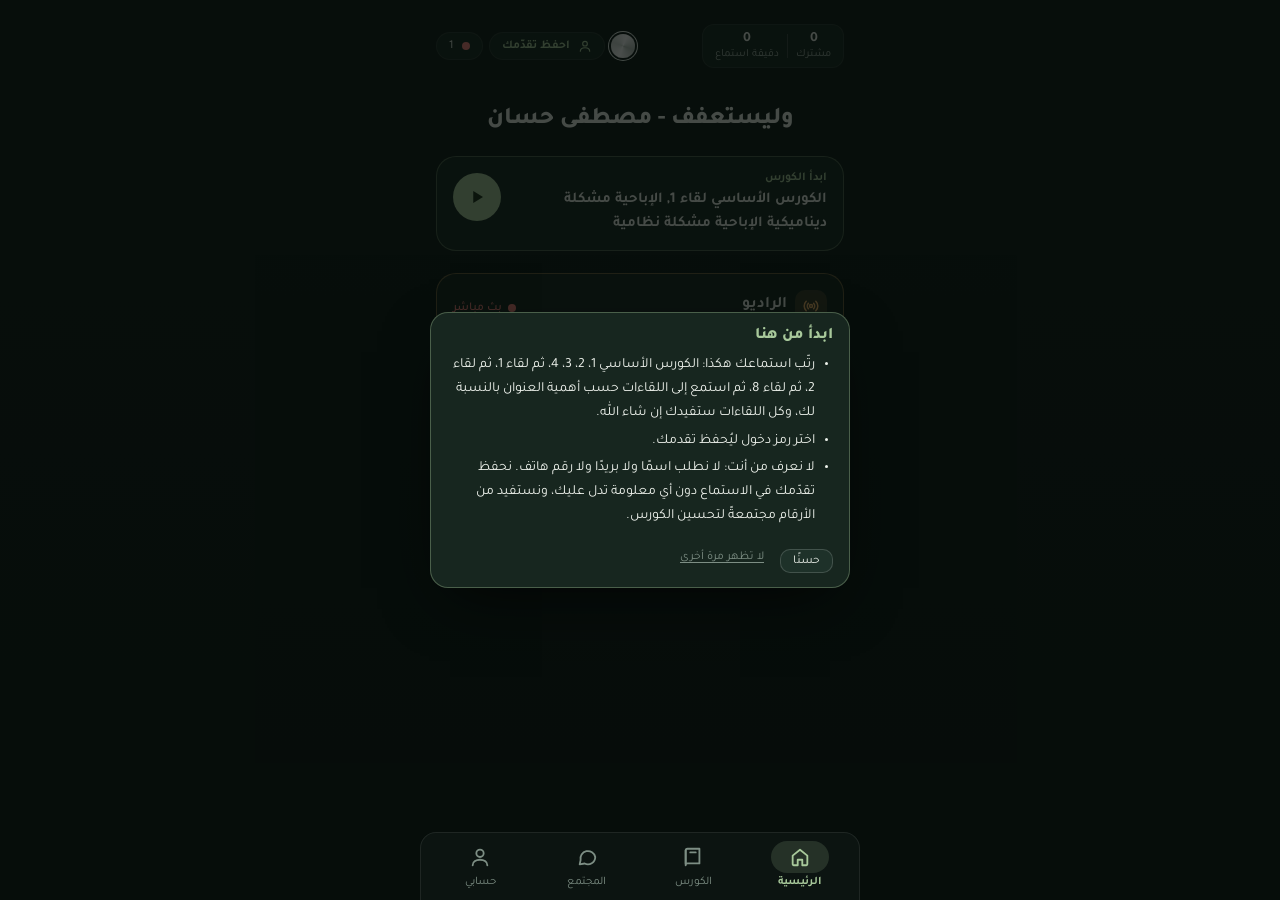
==== index.html @ 30b2a9b3 "Security: sequential number claim, one latest-comment copy per comment, private reports (v81) - Numb" ====
<!DOCTYPE html>
<html lang="ar" dir="rtl">
<head>
  <meta charset="UTF-8">
  <meta name="viewport" content="width=device-width, initial-scale=1.0, viewport-fit=cover">
  <meta name="theme-color" content="#0F1A17">
  <title>وليستعفف - مصطفى حسان</title>
  <link rel="stylesheet" href="style.css?v=81">
  <link rel="manifest" href="manifest.webmanifest">
  <link rel="icon" href="favicon-v2.ico" sizes="any">
  <link rel="icon" href="icon-192-v2.png" type="image/png">
  <link rel="apple-touch-icon" href="apple-touch-icon-v2.png">
  <meta name="apple-mobile-web-app-capable" content="yes">
  <meta name="mobile-web-app-capable" content="yes">
  <meta name="apple-mobile-web-app-title" content="برنامج">
  <meta name="apple-mobile-web-app-status-bar-style" content="black-translucent">
</head>
<body>
  <div id="root"></div>

  <!-- المكتبات محفوظة داخل الموقع نفسه، فيفتح البرنامج المثبّت دون اتصال ولا يتأثر بحجب المواقع الخارجية -->
  <!-- React 18.3.1 وhtm 3.1.1 وFirebase 9.6.7 -->
  <script src="lib/react.production.min.js"></script>
  <script src="lib/react-dom.production.min.js"></script>
  <script src="lib/htm.umd.js"></script>
  <script src="lib/firebase-app-compat.js"></script>
  <script src="lib/firebase-database-compat.js"></script>
  <script src="lib/firebase-auth-compat.js"></script>

  <!-- ملفات الموقع بالترتيب -->
  <!-- عند كل تحديث يُرفع رقم النسخة v ليصل التحديث إلى المستخدمين فورًا -->
  <script src="i18n.js?v=81"></script>
  <script src="data.js?v=81"></script>
  <script src="feedback.js?v=81"></script>
  <script src="radio.js?v=81"></script>
  <script src="progress.js?v=81"></script>
  <script src="notes.js?v=81"></script>
  <script src="offline.js?v=81"></script>
  <script src="silences.js?v=81"></script>
  <script src="account.js?v=81"></script>
  <script src="staff.js?v=81"></script>
  <script src="comments.js?v=81"></script>
  <script src="app.js?v=81"></script>
</body>
</html>
---- style.css ----
/* خط Tajawal محفوظ داخل الموقع، فلا يعرف Google زوار الموقع */
/* أعلام الدول بخط Twemoji (CC-BY 4.0)، لأن Windows لا يرسمها. لا يُحمَّل إلا عند ظهور علم */
@font-face { font-family: 'Twemoji Country Flags'; font-display: swap; src: url('fonts/TwemojiCountryFlags.woff2') format('woff2'); unicode-range: U+1F1E6-1F1FF, U+1F3F4, U+E0062-E0063, U+E0065, U+E0067, U+E006C, U+E006E, U+E0073-E0074, U+E0077, U+E007F; }
@font-face { font-family: 'Tajawal'; font-style: normal; font-weight: 400; font-display: swap; src: url('fonts/tajawal-arabic-400-normal.woff2') format('woff2'); unicode-range: U+0600-06FF,U+0750-077F,U+0870-088E,U+0890-0891,U+0897-08E1,U+08E3-08FF,U+200C-200E,U+2010-2011,U+204F,U+2E41,U+FB50-FDFF,U+FE70-FE74,U+FE76-FEFC,U+102E0-102FB,U+10E60-10E7E,U+10EC2-10EC4,U+10EFC-10EFF,U+1EE00-1EE03,U+1EE05-1EE1F,U+1EE21-1EE22,U+1EE24,U+1EE27,U+1EE29-1EE32,U+1EE34-1EE37,U+1EE39,U+1EE3B,U+1EE42,U+1EE47,U+1EE49,U+1EE4B,U+1EE4D-1EE4F,U+1EE51-1EE52,U+1EE54,U+1EE57,U+1EE59,U+1EE5B,U+1EE5D,U+1EE5F,U+1EE61-1EE62,U+1EE64,U+1EE67-1EE6A,U+1EE6C-1EE72,U+1EE74-1EE77,U+1EE79-1EE7C,U+1EE7E,U+1EE80-1EE89,U+1EE8B-1EE9B,U+1EEA1-1EEA3,U+1EEA5-1EEA9,U+1EEAB-1EEBB,U+1EEF0-1EEF1; }
@font-face { font-family: 'Tajawal'; font-style: normal; font-weight: 400; font-display: swap; src: url('fonts/tajawal-latin-400-normal.woff2') format('woff2'); unicode-range: U+0000-00FF,U+0131,U+0152-0153,U+02BB-02BC,U+02C6,U+02DA,U+02DC,U+0304,U+0308,U+0329,U+2000-206F,U+20AC,U+2122,U+2191,U+2193,U+2212,U+2215,U+FEFF,U+FFFD; }
@font-face { font-family: 'Tajawal'; font-style: normal; font-weight: 500; font-display: swap; src: url('fonts/tajawal-arabic-500-normal.woff2') format('woff2'); unicode-range: U+0600-06FF,U+0750-077F,U+0870-088E,U+0890-0891,U+0897-08E1,U+08E3-08FF,U+200C-200E,U+2010-2011,U+204F,U+2E41,U+FB50-FDFF,U+FE70-FE74,U+FE76-FEFC,U+102E0-102FB,U+10E60-10E7E,U+10EC2-10EC4,U+10EFC-10EFF,U+1EE00-1EE03,U+1EE05-1EE1F,U+1EE21-1EE22,U+1EE24,U+1EE27,U+1EE29-1EE32,U+1EE34-1EE37,U+1EE39,U+1EE3B,U+1EE42,U+1EE47,U+1EE49,U+1EE4B,U+1EE4D-1EE4F,U+1EE51-1EE52,U+1EE54,U+1EE57,U+1EE59,U+1EE5B,U+1EE5D,U+1EE5F,U+1EE61-1EE62,U+1EE64,U+1EE67-1EE6A,U+1EE6C-1EE72,U+1EE74-1EE77,U+1EE79-1EE7C,U+1EE7E,U+1EE80-1EE89,U+1EE8B-1EE9B,U+1EEA1-1EEA3,U+1EEA5-1EEA9,U+1EEAB-1EEBB,U+1EEF0-1EEF1; }
@font-face { font-family: 'Tajawal'; font-style: normal; font-weight: 500; font-display: swap; src: url('fonts/tajawal-latin-500-normal.woff2') format('woff2'); unicode-range: U+0000-00FF,U+0131,U+0152-0153,U+02BB-02BC,U+02C6,U+02DA,U+02DC,U+0304,U+0308,U+0329,U+2000-206F,U+20AC,U+2122,U+2191,U+2193,U+2212,U+2215,U+FEFF,U+FFFD; }
@font-face { font-family: 'Tajawal'; font-style: normal; font-weight: 700; font-display: swap; src: url('fonts/tajawal-arabic-700-normal.woff2') format('woff2'); unicode-range: U+0600-06FF,U+0750-077F,U+0870-088E,U+0890-0891,U+0897-08E1,U+08E3-08FF,U+200C-200E,U+2010-2011,U+204F,U+2E41,U+FB50-FDFF,U+FE70-FE74,U+FE76-FEFC,U+102E0-102FB,U+10E60-10E7E,U+10EC2-10EC4,U+10EFC-10EFF,U+1EE00-1EE03,U+1EE05-1EE1F,U+1EE21-1EE22,U+1EE24,U+1EE27,U+1EE29-1EE32,U+1EE34-1EE37,U+1EE39,U+1EE3B,U+1EE42,U+1EE47,U+1EE49,U+1EE4B,U+1EE4D-1EE4F,U+1EE51-1EE52,U+1EE54,U+1EE57,U+1EE59,U+1EE5B,U+1EE5D,U+1EE5F,U+1EE61-1EE62,U+1EE64,U+1EE67-1EE6A,U+1EE6C-1EE72,U+1EE74-1EE77,U+1EE79-1EE7C,U+1EE7E,U+1EE80-1EE89,U+1EE8B-1EE9B,U+1EEA1-1EEA3,U+1EEA5-1EEA9,U+1EEAB-1EEBB,U+1EEF0-1EEF1; }
@font-face { font-family: 'Tajawal'; font-style: normal; font-weight: 700; font-display: swap; src: url('fonts/tajawal-latin-700-normal.woff2') format('woff2'); unicode-range: U+0000-00FF,U+0131,U+0152-0153,U+02BB-02BC,U+02C6,U+02DA,U+02DC,U+0304,U+0308,U+0329,U+2000-206F,U+20AC,U+2122,U+2191,U+2193,U+2212,U+2215,U+FEFF,U+FFFD; }
@font-face { font-family: 'Tajawal'; font-style: normal; font-weight: 800; font-display: swap; src: url('fonts/tajawal-arabic-800-normal.woff2') format('woff2'); unicode-range: U+0600-06FF,U+0750-077F,U+0870-088E,U+0890-0891,U+0897-08E1,U+08E3-08FF,U+200C-200E,U+2010-2011,U+204F,U+2E41,U+FB50-FDFF,U+FE70-FE74,U+FE76-FEFC,U+102E0-102FB,U+10E60-10E7E,U+10EC2-10EC4,U+10EFC-10EFF,U+1EE00-1EE03,U+1EE05-1EE1F,U+1EE21-1EE22,U+1EE24,U+1EE27,U+1EE29-1EE32,U+1EE34-1EE37,U+1EE39,U+1EE3B,U+1EE42,U+1EE47,U+1EE49,U+1EE4B,U+1EE4D-1EE4F,U+1EE51-1EE52,U+1EE54,U+1EE57,U+1EE59,U+1EE5B,U+1EE5D,U+1EE5F,U+1EE61-1EE62,U+1EE64,U+1EE67-1EE6A,U+1EE6C-1EE72,U+1EE74-1EE77,U+1EE79-1EE7C,U+1EE7E,U+1EE80-1EE89,U+1EE8B-1EE9B,U+1EEA1-1EEA3,U+1EEA5-1EEA9,U+1EEAB-1EEBB,U+1EEF0-1EEF1; }
@font-face { font-family: 'Tajawal'; font-style: normal; font-weight: 800; font-display: swap; src: url('fonts/tajawal-latin-800-normal.woff2') format('woff2'); unicode-range: U+0000-00FF,U+0131,U+0152-0153,U+02BB-02BC,U+02C6,U+02DA,U+02DC,U+0304,U+0308,U+0329,U+2000-206F,U+20AC,U+2122,U+2191,U+2193,U+2212,U+2215,U+FEFF,U+FFFD; }

/* =====================
   الألوان: «غابة هادئة»
   أخضر داكن للخلفية، مريمي للكورس، كهرماني للراديو
   ===================== */
:root {
  --nav-h: 0px;
  --bg: #0F1A17;
  --bg-2: #0B1411;
  --surface: #17261F;
  --surface-2: #1E3129;
  --sunken: rgba(0, 0, 0, .22);
  --line: rgba(255, 255, 255, .08);
  --line-2: rgba(255, 255, 255, .16);
  --text: #EEF2EC;
  --muted: #A3B2A9;
  --faint: #7D8E84;

  --course: #A8C99B;
  --course-ink: #1C3018;
  --course-soft: rgba(168, 201, 155, .16);
  --course-line: rgba(168, 201, 155, .35);

  --radio: #F0B46A;
  --radio-ink: #3D2508;
  --radio-rgb: 240, 180, 106;
  --radio-soft: rgba(var(--radio-rgb), .16);
  --radio-line: rgba(var(--radio-rgb), .38);

  --note: #E4E9E1;          /* الأوقات وعلامات التعليقات: لون محايد فاتح */
  --live: #F07F7A;
  --warn: #F2B8A0;
  --ok: #B9DDB0;
}

* { box-sizing: border-box; margin: 0; padding: 0; font-family: 'Tajawal', system-ui, sans-serif; }
html, body { min-height: 100%; background: var(--bg); color: var(--text); }
body { -webkit-tap-highlight-color: transparent; overscroll-behavior: none; }
button { font: inherit; color: inherit; background: none; border: 0; cursor: pointer; }
a { color: inherit; text-decoration: none; }
button:focus-visible, a:focus-visible, input:focus-visible { outline: 2px solid var(--course); outline-offset: 2px; }

.app {
  position: relative;
  min-height: 100vh; min-height: 100dvh;
  background: linear-gradient(180deg, var(--bg) 0%, var(--bg-2) 100%);
  background-attachment: fixed;
  user-select: none; -webkit-user-select: none;
}

.page {
  position: relative; z-index: 1;
  min-height: 100vh; min-height: 100dvh;
  max-width: 440px; margin: 0 auto;
  padding: 16px 16px 96px;
  display: flex; flex-direction: column;
}
.center { display: flex; flex-direction: column; align-items: center; justify-content: center; gap: 10px; }
.pct-num { unicode-bidi: isolate; }

/* النجوم: خفيفة جدًا */
.stars { position: fixed; inset: 0; pointer-events: none; overflow: hidden; z-index: 0; }
.star {
  position: absolute; background: #DCE8DA; border-radius: 50%; opacity: 0;
  animation: twinkle var(--dur) ease-in-out infinite var(--delay);
}
@keyframes twinkle { 0%, 100% { opacity: 0; } 50% { opacity: var(--op); } }

/* =====================
   الشريط العلوي
   ===================== */
/* الشريط العلوي ثابت أثناء التمرير */
.topbar {
  display: flex; justify-content: space-between; align-items: center; gap: 8px; margin-bottom: 8px;
  position: sticky; top: 0; z-index: 30;
  margin-inline: -16px; padding: calc(8px + env(safe-area-inset-top, 0px)) 16px 8px;
  background: rgba(15, 26, 23, .82);
  -webkit-backdrop-filter: blur(12px); backdrop-filter: blur(12px);
}
.top-left { display: flex; align-items: center; flex-wrap: wrap; justify-content: flex-end; gap: 6px; }
.chip {
  display: inline-flex; align-items: center; gap: 8px;
  background: var(--surface); border: 1px solid var(--line); border-radius: 999px;
  padding: 6px 12px; font-size: 12px;
}
.chip.stats { border-radius: 12px; text-align: center; }
.chip.stats div { display: flex; flex-direction: column; line-height: 1.2; }
.chip.stats b { font-size: 14px; }
.chip.stats small { color: var(--muted); font-size: 11px; }
.divider { width: 1px; height: 24px; background: var(--line-2); }
.back {
  display: inline-flex; align-items: center; gap: 4px; min-height: 44px;
  background: var(--surface-2); border: 1px solid var(--line-2); border-radius: 999px;
  padding: 9px 16px 9px 12px; font-size: 14px; font-weight: 700;
}
.back:hover { background: #26392F; }

.live-dot { width: 8px; height: 8px; border-radius: 50%; background: var(--live); display: inline-block; }
.pulse-dot { animation: pulse-dot 1.5s ease-in-out infinite; }
@keyframes pulse-dot { 0%, 100% { opacity: 1; transform: scale(1); } 50% { opacity: .5; transform: scale(1.3); } }

/* الاسم الخاص */
.name-chip { padding: 2px 2px 2px 4px; gap: 2px; }
.name-chip-main { display: inline-flex; align-items: center; gap: 6px; padding: 4px 6px; max-width: 130px; }
.name-chip .eye { width: 32px; height: 32px; border-radius: 999px; }
.name-chip-cta { color: var(--course); font-weight: 700; }
.name-value { overflow: hidden; text-overflow: ellipsis; white-space: nowrap; letter-spacing: .03em; }
.eye { width: 36px; height: 36px; border-radius: 10px; flex-shrink: 0; display: inline-flex; align-items: center; justify-content: center; color: var(--muted); }
.eye:hover { background: var(--surface-2); }
.sync-dot { width: 8px; height: 8px; border-radius: 50%; flex-shrink: 0; display: inline-block; background: var(--faint); }
.sync-synced { background: #7FD08A; }
.sync-syncing { background: var(--radio); }
.sync-error { background: var(--live); }

/* =====================
   الكروت والأزرار المشتركة
   ===================== */
.hero { text-align: center; margin: 18px 0 18px; }
.hero h1 { font-size: 24px; font-weight: 800; line-height: 1.5; }
.home .section { margin-bottom: 22px; }

.card {
  width: 100%; text-align: right; background: var(--surface);
  border: 1px solid var(--line); border-radius: 20px; padding: 16px;
  transition: border-color .2s, box-shadow .2s;
}
.card-title { display: inline-flex; align-items: center; gap: 8px; font-size: 18px; font-weight: 800; }
.title-icon {
  width: 32px; height: 32px; border-radius: 10px; flex-shrink: 0;
  display: inline-flex; align-items: center; justify-content: center;
}
.title-icon.big { width: 56px; height: 56px; border-radius: 16px; background: var(--surface-2); color: var(--course); }

.tint-course { border-color: var(--course-line); }
.tint-course .title-icon { background: var(--course-soft); color: var(--course); }
/* المجتمع: لون محايد يميزه عن ألوان الاستماع */
.tint-community { border-color: var(--line-2); }
.tint-community .title-icon { background: rgba(238, 242, 236, .08); color: var(--text); }
.tint-course.card-active { border-color: var(--course); box-shadow: 0 10px 30px -14px rgba(168, 201, 155, .6); }
.tint-radio { border-color: var(--radio-line); }
.tint-radio .title-icon { background: var(--radio-soft); color: var(--radio); }
.tint-radio.card-active { border-color: var(--radio); box-shadow: 0 10px 30px -14px rgba(var(--radio-rgb), .6); }

/* الكروت المطوية في الرئيسية */
.card-row { display: flex; align-items: center; gap: 10px; }
.card-toggle { flex: 1; min-width: 0; display: flex; align-items: center; gap: 10px; text-align: right; padding: 2px 0; }
.card-toggle .card-title { font-size: 17px; }
.card-toggle .chev { margin-inline-start: auto; font-size: 18px; }
.card-row .play { margin: 0; flex-shrink: 0; }
.card-row .play .spinner { width: 20px; height: 20px; border-width: 2px; }
.card-body { display: flex; flex-direction: column; gap: 12px; padding-top: 14px; margin-top: 12px; border-top: 1px solid var(--line); }
.card-line { display: flex; justify-content: space-between; align-items: center; gap: 8px; }
.card-line .live { margin: 0; }
.card-body .now { margin: 0; text-align: center; }
.card-body .now small { color: var(--muted); font-size: 12px; }
.card-body .status { margin: 0; min-height: 0; text-align: center; }
.card .status { margin-top: 8px; margin-bottom: 0; min-height: 0; text-align: center; }
.row-link {
  width: 100%; display: flex; justify-content: space-between; align-items: center; gap: 8px;
  padding: 10px 12px; margin: -4px 0; border-radius: 12px; font-size: 13px; color: var(--muted); text-align: right;
  transition: background .15s;
}
.row-link:hover, .row-link:active { background: var(--surface-2); color: var(--text); }
.row-arrow { font-size: 20px; line-height: 1; color: var(--faint); }
.live-mini { display: inline-flex; align-items: center; gap: 6px; font-size: 12px; color: var(--muted); }
.live-mini.behind .live-dot { background: var(--radio); }
.pct { font-size: 18px; font-weight: 800; color: var(--course); }

.seg { display: grid; grid-template-columns: repeat(2, minmax(0, 1fr)); gap: 4px; background: var(--sunken); border-radius: 14px; padding: 4px; }
.seg button { padding: 10px; border-radius: 10px; font-size: 14px; font-weight: 700; color: var(--muted); }
.seg .on { background: var(--course); color: var(--course-ink); font-weight: 800; }
.tint-radio .seg .on { background: var(--radio); color: var(--radio-ink); }
.seg-hint { display: block; margin-top: -6px; font-size: 12px; line-height: 1.6; color: var(--muted); text-align: center; }
/* وصف نوع الراديو بلونه، فيبدو جزءًا من الاختيار نفسه */
.seg-hint-mode { color: var(--radio); }
.seg-hint-playing { color: var(--text-2, var(--muted)); font-weight: 700; }
.seg-4 { grid-template-columns: repeat(4, minmax(0, 1fr)); margin-bottom: 16px; }
.seg-4 button { padding: 8px 4px; font-size: 13px; }

.foot { display: flex; justify-content: center; align-items: center; gap: 10px; margin-top: 18px; flex-wrap: wrap; }
.icon-btn {
  width: 40px; height: 40px; border-radius: 12px;
  display: inline-flex; align-items: center; justify-content: center;
  background: var(--surface); border: 1px solid var(--line-2);
}
.icon-btn:hover, .foot-btn:hover { background: var(--surface-2); }
.foot-btn {
  display: inline-flex; align-items: center; gap: 6px; height: 40px; padding: 0 14px;
  border-radius: 12px; background: var(--surface); border: 1px solid var(--line-2); font-size: 13px; font-weight: 700;
}

/* =====================
   اللوحة وأزرار التشغيل
   ===================== */
.panel-wrap { position: relative; margin-top: 16px; }
.panel {
  position: relative; text-align: center; background: var(--surface);
  border: 1px solid var(--line); border-radius: 24px; padding: 22px;
}
.panel.tint-course { border-color: var(--course-line); }
.panel.tint-radio { border-color: var(--radio-line); }
.panel.center { min-height: 220px; margin-top: 24px; }
.panel-head { margin-bottom: 16px; }
.panel-head h1 { font-size: 24px; font-weight: 800; display: inline-flex; align-items: center; gap: 8px; }

.live { display: flex; align-items: center; justify-content: center; gap: 6px; color: var(--live); font-size: 12px; font-weight: 500; margin-top: 4px; }
.live.behind { color: var(--radio); flex-wrap: wrap; gap: 8px; }
.go-live {
  display: inline-flex; align-items: center; gap: 6px;
  background: rgba(240, 127, 122, .12); border: 1px solid rgba(240, 127, 122, .45);
  color: var(--text); border-radius: 999px; padding: 4px 10px; font-size: 12px; font-weight: 700;
}

.now { background: var(--sunken); border: 1px solid var(--line); border-radius: 16px; padding: 12px; margin-bottom: 18px; }
.now-title { font-weight: 700; font-size: 14px; line-height: 1.7; }
.now-next { color: var(--faint); font-size: 12px; margin-top: 4px; }

.play {
  width: 72px; height: 72px; border-radius: 50%;
  display: flex; align-items: center; justify-content: center;
  margin: 0 auto 12px; background: var(--course); color: var(--course-ink);
  transition: transform .3s;
}
.tint-radio .play { background: var(--radio); color: var(--radio-ink); }
.play:hover { transform: scale(1.04); }
.play-btn-glow { animation: glow-course 2s ease-in-out infinite; }
.tint-radio .play-btn-glow { animation-name: glow-radio; }
@keyframes glow-course { 0%, 100% { box-shadow: 0 0 0 0 rgba(168, 201, 155, .45); } 50% { box-shadow: 0 0 0 16px rgba(168, 201, 155, 0); } }
@keyframes glow-radio { 0%, 100% { box-shadow: 0 0 0 0 rgba(var(--radio-rgb), .45); } 50% { box-shadow: 0 0 0 16px rgba(var(--radio-rgb), 0); } }
/* الراديو السريع: «لحاء البتولا»، وكل ما يخص الراديو داخل العنصر يتبعه */
.mode-fast {
  --radio: #E3D2AE;
  --radio-ink: #3A2E14;
  --radio-rgb: 227, 210, 174;
  --radio-soft: rgba(var(--radio-rgb), .16);
  --radio-line: rgba(var(--radio-rgb), .38);
}

.status { min-height: 20px; margin-bottom: 12px; font-size: 12px; color: var(--muted); }
.status .warn, .msg.warn { color: var(--warn); }

.small-btn {
  margin-top: 8px; font-size: 12px; background: var(--surface-2);
  border: 1px solid var(--line-2); border-radius: 10px; padding: 4px 12px;
}
.small-btn:hover { background: #26392F; }
.small-btn:disabled { opacity: .35; cursor: default; }
.small-btn.danger { border-color: rgba(240, 127, 122, .5); color: var(--live); }

.progress { margin-bottom: 14px; }
.times { display: flex; justify-content: space-between; color: var(--faint); font-size: 12px; margin-bottom: 4px; }
.bar { height: 6px; background: rgba(255, 255, 255, .08); border-radius: 999px; overflow: hidden; }
.fill { height: 100%; border-radius: 999px; background: var(--course); transition: width 1s linear; }
.tint-radio .fill { background: var(--radio); }

.cta {
  width: 100%; margin-top: 14px; padding: 12px; border-radius: 14px;
  background: var(--course); color: var(--course-ink); font-weight: 800; font-size: 14px;
}
.cta:disabled { opacity: .5; cursor: default; }
.link-btn { font-size: 12px; color: var(--course); text-decoration: underline; text-underline-offset: 3px; }
.link-btn.muted { color: var(--faint); }
.hint { font-size: 12px; color: var(--faint); }
.center-text { text-align: center; margin-top: 10px; display: block; }

/* معلومة منبثقة */
.info { position: relative; display: inline-flex; }
.info-btn {
  width: 20px; height: 20px; border-radius: 50%;
  font-size: 12px; font-weight: 700; line-height: 1;
  border: 1px solid var(--line-2); color: var(--muted);
}
.info-pop {
  position: fixed; z-index: 60; text-align: right;
  background: var(--surface-2); border: 1px solid var(--line-2); border-radius: 12px;
  padding: 10px 12px; font-size: 12px; font-weight: 500; line-height: 1.7; color: var(--text);
  box-shadow: 0 10px 30px rgba(0, 0, 0, .45);
}

/* =====================
   صفحة الكورس
   ===================== */
.summary { margin-top: 12px; }
.summary h1 { font-size: 22px; font-weight: 800; display: inline-flex; align-items: center; gap: 8px; }
.big-pct { font-size: 44px; font-weight: 800; margin: 6px 0 8px; color: var(--course); }
.summary-foot { display: flex; justify-content: space-between; align-items: center; gap: 8px; margin-top: 10px; }
.report-btn {
  display: inline-flex; align-items: center; gap: 6px; font-size: 13px; font-weight: 700;
  padding: 7px 14px; border-radius: 999px; background: var(--surface-2); border: 1px solid var(--line-2);
}

.lessons { list-style: none; display: flex; flex-direction: column; gap: 8px; margin-top: 16px; }
/* الأساسيات: إطار خفيف يجمع اللقاءات السبعة، ويخضرّ عند إكمالها */
.core-group {
  border: 1.5px solid var(--course-line); border-radius: 18px; padding: 12px 8px 8px;
  background: rgba(168, 201, 155, .055);
}
.core-group.core-complete { border-color: var(--course); background: var(--course-soft); }
.core-head { display: flex; align-items: center; gap: 8px; padding: 0 6px; }
.core-leaf { width: 26px; height: 26px; border-radius: 50%; display: inline-flex; align-items: center; justify-content: center;
  background: var(--course); color: var(--course-ink); flex-shrink: 0; }
.core-head b { font-size: 15px; color: var(--course); flex: 1; }
.core-count { font-size: 12.5px; color: var(--muted); }
.core-bar { height: 4px; border-radius: 4px; background: rgba(255, 255, 255, .08); margin: 8px 6px 10px; overflow: hidden; }
.core-bar span { display: block; height: 100%; background: var(--course); border-radius: 4px; transition: width .4s; }
.lessons.core-list { margin-top: 0; }
.lesson {
  width: 100%; display: flex; align-items: center; gap: 12px; text-align: right;
  background: var(--surface); border: 1px solid var(--line); border-radius: 14px; padding: 12px;
}
.lesson:hover { background: var(--surface-2); }
.lesson-playing { border-color: var(--course); }
.lesson-done { border-color: var(--course-line); }
/* الرجوع من لقاء إلى الكورس: تلوين خفيف للقاء ثم يختفي */
.lesson-flash { animation: lesson-flash 1.2s ease-out; }
@keyframes lesson-flash { 0%, 35% { background: rgba(168, 201, 155, .18); border-color: var(--course); } 100% { background: var(--surface); } }
.lesson-side { flex-shrink: 0; display: flex; flex-direction: column; align-items: center; gap: 6px; }
.done-badge {
  width: 26px; height: 26px; border-radius: 50%;
  display: flex; align-items: center; justify-content: center;
  background: var(--course); color: var(--course-ink);
}
.c-badge { display: inline-flex; align-items: center; gap: 3px; font-size: 11px; color: var(--muted); }
.lesson-body { flex: 1; min-width: 0; display: flex; flex-direction: column; gap: 4px; }
.lesson-title { font-size: 14px; font-weight: 700; line-height: 1.6; }
.lesson-meta { font-size: 12px; color: var(--faint); }

/* الأجزاء المسموعة في القائمة */
.heard-bar { position: relative; height: 5px; }
.heard-seg { position: absolute; top: 0; bottom: 0; background: var(--course); border-radius: 2px; }

/* =====================
   صفحة اللقاء: شريط واحد للتشغيل والأجزاء المسموعة
   ===================== */
.lecture-title { font-size: 17px; font-weight: 800; line-height: 1.7; }
.heard { font-size: 12px; color: var(--muted); margin: 6px 0 14px; }
.heard-done { color: var(--course); font-weight: 700; }

.seekbar { position: relative; height: 36px; margin-top: 6px; touch-action: none; }
.sb-marks { position: absolute; inset-inline: 0; top: 2px; height: 6px; }
.sb-mark { position: absolute; top: 0; width: 6px; height: 6px; margin-inline-start: -3px; border-radius: 50%; background: var(--note); opacity: .85; }
.sb-track { position: absolute; inset-inline: 0; top: 15px; height: 8px; border-radius: 999px; background: rgba(255, 255, 255, .09); overflow: hidden; }
.sb-heard { position: absolute; top: 0; bottom: 0; background: rgba(168, 201, 155, .38); }
.sb-played { position: absolute; top: 0; bottom: 0; inset-inline-start: 0; background: var(--course); border-radius: 999px; }
.sb-thumb {
  position: absolute; top: 9px; width: 20px; height: 20px; margin-inline-start: -10px;
  border-radius: 50%; background: #fff; box-shadow: 0 2px 8px rgba(0, 0, 0, .45); pointer-events: none;
}
.seekbar input {
  position: absolute; inset: 0; width: 100%; height: 100%; margin: 0;
  opacity: 0; cursor: pointer; -webkit-appearance: none; appearance: none;
}
.controls { display: flex; align-items: center; justify-content: center; gap: 22px; margin: 6px 0 4px; }
.controls .play { margin: 0; }
.skip {
  width: 48px; height: 48px; border-radius: 50%;
  border: 1px solid var(--line-2); background: var(--surface-2); font-weight: 700; font-size: 14px;
  direction: ltr;
}
.nav { display: flex; justify-content: space-between; gap: 8px; }
.nav .small-btn { margin: 0; padding: 8px 14px; }

/* =====================
   صفحة الاسم
   ===================== */
.acc-title { font-size: 22px; font-weight: 800; margin-bottom: 10px; }
.acc-name { display: flex; align-items: center; justify-content: center; gap: 8px; margin-bottom: 10px; }
.acc-name bdi { font-size: 22px; font-weight: 800; letter-spacing: .04em; }
.acc-line { font-size: 13px; color: var(--muted); line-height: 1.8; margin-bottom: 10px; display: flex; align-items: center; justify-content: center; gap: 6px; flex-wrap: wrap; }
.acc-out { margin-top: 18px; padding-top: 14px; border-top: 1px solid var(--line); }
.name-warn {
  font-size: 12px; line-height: 1.8; color: var(--warn);
  background: rgba(242, 184, 160, .07); border: 1px solid rgba(242, 184, 160, .25);
  border-radius: 12px; padding: 8px 10px; margin: 10px 0;
}
.name-input {
  width: 100%; padding: 12px 14px; border-radius: 12px; font-size: 16px; text-align: center;
  background: var(--sunken); color: var(--text); border: 1px solid var(--line-2); outline: none;
  user-select: text; -webkit-user-select: text;
}
.name-input:focus { border-color: var(--course); }
.name-tools { display: flex; justify-content: space-between; align-items: center; gap: 8px; margin-top: 8px; }
.form-error { font-size: 13px; color: var(--warn); margin-top: 10px; }
.success-icon { width: 56px; height: 56px; border-radius: 50%; background: var(--course); color: var(--course-ink); display: flex; align-items: center; justify-content: center; }
.success-text { font-size: 16px; font-weight: 700; }
.account .seg { margin: 6px 0 14px; }

/* =====================
   التعليقات
   ===================== */
.comments { margin-top: 16px; background: var(--surface); border: 1px solid var(--line); border-radius: 18px; overflow: hidden; }
.c-toggle { width: 100%; display: flex; align-items: center; gap: 8px; padding: 14px 16px; font-weight: 700; font-size: 14px; text-align: right; }
.c-count { background: var(--surface-2); border-radius: 999px; padding: 1px 9px; font-size: 12px; }
.chev { margin-inline-start: auto; transition: transform .2s; color: var(--muted); }
.chev-open { transform: rotate(180deg); }
.c-body { padding: 0 16px 16px; display: flex; flex-direction: column; gap: 12px; }
.c-form { display: flex; flex-direction: column; gap: 8px; }
.c-as { font-size: 12px; color: var(--muted); }
.c-as b { color: var(--course); }
.c-form textarea {
  width: 100%; resize: vertical; min-height: 72px; padding: 10px 12px; border-radius: 12px;
  background: var(--sunken); color: var(--text); border: 1px solid var(--line-2); outline: none;
  font: inherit; font-size: 14px; line-height: 1.7; user-select: text; -webkit-user-select: text;
}
.c-form textarea:focus { border-color: var(--course); }
.c-form.reply-form textarea { min-height: 56px; }
.c-tools { display: flex; justify-content: space-between; align-items: center; gap: 8px; }
.c-actions { display: flex; gap: 8px; align-items: center; }
.c-send { margin: 0; padding: 8px 18px; font-size: 13px; background: var(--course); color: var(--course-ink); border-color: transparent; font-weight: 700; }
.c-sent { font-size: 12px; color: var(--ok); }
.c-login { text-align: center; font-size: 13px; color: var(--muted); display: flex; flex-direction: column; align-items: center; gap: 8px; }
.c-sort { display: flex; gap: 6px; }
.c-sort button { font-size: 12px; padding: 5px 12px; border-radius: 999px; border: 1px solid var(--line-2); color: var(--muted); }
.c-sort .on { background: var(--surface-2); color: var(--text); }
.c-list { list-style: none; display: flex; flex-direction: column; gap: 10px; }
.c-item { background: var(--sunken); border: 1px solid var(--line); border-radius: 14px; padding: 10px 12px; transition: border-color .4s; }
.c-item.focus { border-color: var(--course); }
.c-meta { display: flex; justify-content: space-between; gap: 8px; font-size: 12px; margin-bottom: 4px; }
.c-meta b { color: var(--course); }
.c-meta span { color: var(--faint); }
.c-text { font-size: 14px; line-height: 1.8; white-space: pre-wrap; word-break: break-word; user-select: text; -webkit-user-select: text; }
.c-reply-to { display: block; color: var(--faint); font-size: 12px; line-height: 1.6; margin-bottom: 2px; }
.c-reply-to bdi { font-weight: 700; color: var(--muted); }
.c-foot { display: flex; gap: 14px; margin-top: 6px; }
.c-foot button { font-size: 12px; color: var(--muted); font-weight: 700; }
.c-foot button:hover { color: var(--text); }
.replies { list-style: none; display: flex; flex-direction: column; gap: 8px; margin-top: 10px; padding-inline-start: 12px; border-inline-start: 2px solid var(--line-2); }
.replies .c-item { background: rgba(255, 255, 255, .03); padding: 8px 10px; }
.time-chip {
  display: inline-block; padding: 0 7px; margin: 0 2px; border-radius: 6px;
  background: rgba(228, 233, 225, .1); color: var(--note); font-weight: 700; font-size: 13px;
  border: 1px solid rgba(228, 233, 225, .3); unicode-bidi: isolate;
}
.time-chip:hover { background: rgba(228, 233, 225, .18); }
.mention-chip { display: inline-flex; align-items: center; gap: 4px; color: var(--course); border-color: var(--course-line); background: var(--course-soft); }
.c-tool-links { display: inline-flex; gap: 14px; flex-wrap: wrap; justify-content: flex-end; }
.mention-pick { display: flex; flex-direction: column; gap: 8px; background: var(--sunken); border: 1px solid var(--line); border-radius: 12px; padding: 10px 12px; }
.mention-pick label { display: flex; flex-direction: column; gap: 4px; }
.mention-pick small { color: var(--muted); font-size: 12px; }
.mention-pick select, .mention-pick input {
  width: 100%; padding: 9px 10px; border-radius: 10px; font: inherit; font-size: 14px;
  background: var(--surface); color: var(--text); border: 1px solid var(--line-2);
}
.mention-pick input { text-align: left; }

/* أحدث التعليقات في صفحة الكورس */
.feed-item { cursor: pointer; }
.feed-lecture { font-size: 12px; color: var(--muted); margin-bottom: 4px; white-space: nowrap; overflow: hidden; text-overflow: ellipsis; }
.feed-more { align-self: center; }

/* =====================
   التقرير
   ===================== */
.rep-total { display: flex; flex-direction: column; align-items: center; gap: 2px; margin-bottom: 14px; }
.rep-total small { color: var(--muted); font-size: 12px; }
.rep-total b { font-size: 32px; font-weight: 800; }
.rep-compare { font-size: 12px; color: var(--muted); }
.rep-compare.up { color: var(--ok); }
.src-bar { display: flex; height: 10px; border-radius: 999px; overflow: hidden; background: rgba(255, 255, 255, .08); }
.src-c { background: var(--course); }
.src-n { background: var(--radio); }
.src-f { background: #E9D7B5; }
.src-legend { list-style: none; display: flex; flex-direction: column; gap: 6px; margin: 10px 0 18px; font-size: 13px; }
.src-legend li { display: flex; align-items: center; gap: 8px; }
.src-legend b { margin-inline-start: auto; font-weight: 700; }
.dot { width: 10px; height: 10px; border-radius: 3px; display: inline-block; }
.chart { display: flex; align-items: flex-end; gap: 3px; height: 130px; margin-bottom: 18px; }
.chart-month { gap: 1px; }
.col { flex: 1; min-width: 0; height: 100%; display: flex; flex-direction: column; align-items: center; gap: 4px; }
.col-bar { flex: 1; width: 100%; display: flex; align-items: flex-end; background: rgba(255, 255, 255, .04); border-radius: 6px; overflow: hidden; }
/* العمود مقسّم بألوان المصادر الثلاثة كالشريط العلوي */
.col-stack { width: 100%; display: flex; flex-direction: column-reverse; border-radius: 6px 6px 0 0; overflow: hidden; }
.col-stack span { display: block; width: 100%; flex-basis: 0; min-height: 2px; }
.col small { font-size: 10px; color: var(--faint); white-space: nowrap; height: 14px; }
.col-today small { color: var(--text); font-weight: 800; text-decoration: underline; text-underline-offset: 4px; }
.rep-grid { display: grid; grid-template-columns: repeat(2, minmax(0, 1fr)); gap: 8px; }
.rep-grid div { display: flex; flex-direction: column; align-items: center; background: var(--sunken); border: 1px solid var(--line); border-radius: 12px; padding: 10px 4px; }
.rep-grid b { font-size: 20px; }
.rep-grid small { color: var(--muted); font-size: 11px; }
.rep-top { margin-top: 10px; display: flex; flex-direction: column; gap: 2px; background: var(--sunken); border: 1px solid var(--line); border-radius: 12px; padding: 10px 12px; text-align: right; }
.rep-top small { color: var(--muted); font-size: 11px; }
.rep-top b { font-size: 14px; line-height: 1.7; }
.empty-report { display: flex; flex-direction: column; align-items: center; gap: 12px; padding: 28px 0; color: var(--muted); }

/* =====================
   نافذة منبثقة (تعليمات التثبيت)
   ===================== */
.modal-back {
  position: fixed; inset: 0; z-index: 50; background: rgba(0, 0, 0, .6);
  display: flex; align-items: flex-end; justify-content: center; padding: 16px;
}
.modal {
  width: 100%; max-width: 420px; background: var(--surface); border: 1px solid var(--line-2);
  border-radius: 20px; padding: 20px; display: flex; flex-direction: column; gap: 12px; text-align: right;
  margin-bottom: env(safe-area-inset-bottom);
}
.modal h2 { font-size: 18px; font-weight: 800; display: flex; align-items: center; gap: 8px; }
.modal ol { padding-inline-start: 20px; display: flex; flex-direction: column; gap: 8px; font-size: 14px; line-height: 1.8; }
.modal .cta { margin-top: 4px; }

/* =====================
   المشغّل العائم: كبسولة في منتصف أسفل الشاشة، أضيق من الكروت، بظل قوي وحدّ بلون ما يُسمع
   ===================== */
.mini {
  position: fixed; z-index: 30;
  left: 50%; transform: translateX(-50%); bottom: calc(var(--nav-h) + 10px + env(safe-area-inset-bottom));
  width: min(76%, 340px);
  display: flex; align-items: center; gap: 10px;
  background: rgba(27, 42, 35, .96);
  border-radius: 999px; padding: 6px 6px 6px 14px;
  box-shadow: 0 14px 34px -8px rgba(0, 0, 0, .85), 0 0 0 1px var(--course-line);
}
.mini-radio { box-shadow: 0 14px 34px -8px rgba(0, 0, 0, .85), 0 0 0 1px rgba(var(--radio-rgb), .45); }
/* مسافة أسفل الصفحة حتى لا يغطي المشغّل آخر محتواها */
.app:has(.mini) .page { padding-bottom: calc(var(--nav-h) + 96px); }
.app:not(:has(.bottom-nav)) .mini { bottom: calc(18px + env(safe-area-inset-bottom)); }
.mini-info { flex: 1; min-width: 0; text-align: right; display: flex; flex-direction: column; padding: 2px 6px; }
.mini-info b { font-size: 13px; }
.mini-info span { font-size: 12px; color: var(--muted); white-space: nowrap; overflow: hidden; text-overflow: ellipsis; }
.mini-btn {
  width: 44px; height: 44px; border-radius: 50%; flex-shrink: 0;
  display: flex; align-items: center; justify-content: center;
  background: var(--course); color: var(--course-ink);
}
.mini-radio .mini-btn { background: var(--radio); color: var(--radio-ink); }
/* المشغّل الموقوف: زر صغير لإخفائه */
.mini-x {
  width: 28px; height: 28px; border-radius: 50%; flex-shrink: 0;
  display: flex; align-items: center; justify-content: center;
  color: var(--muted); font-size: 20px; line-height: 1; margin-inline-start: -6px;
}
.mini-x:hover { color: var(--text); }

/* =====================
   مؤشر التحميل
   ===================== */
.spinner {
  width: 28px; height: 28px; border-radius: 50%;
  border: 3px solid rgba(0, 0, 0, .15); border-top-color: currentColor;
  animation: spin .9s linear infinite; display: inline-block;
}
.spinner.small { width: 18px; height: 18px; border-width: 2px; }
.spinner.light { border-color: rgba(255, 255, 255, .2); border-top-color: #fff; }
@keyframes spin { to { transform: rotate(360deg); } }

@media (prefers-reduced-motion: reduce) {
  .star, .pulse-dot, .play-btn-glow, .spinner { animation-duration: 0s; animation-iteration-count: 1; }
}

/* علامات الجديد */
.c-new { background: var(--course); color: var(--course-ink); border-radius: 999px; padding: 1px 9px; font-size: 11px; font-weight: 800; }
.c-item.is-new { border-color: var(--course-line); box-shadow: inset -3px 0 0 var(--course); }
.to-me { display: inline-block; margin-inline-start: 6px; background: var(--radio); color: var(--radio-ink); border-radius: 999px; padding: 0 8px; font-size: 11px; font-weight: 800; }
.new-dot { display: inline-block; width: 8px; height: 8px; border-radius: 50%; background: var(--course); margin-inline-start: 6px; vertical-align: middle; }
.badge-new { min-width: 20px; height: 20px; padding: 0 6px; border-radius: 999px; background: var(--course); color: var(--course-ink); font-size: 11px; font-weight: 800; display: inline-flex; align-items: center; justify-content: center; }
.c-badge.new { color: var(--course); font-weight: 800; }

/* المميزون */
.staff-name { color: var(--radio) !important; display: inline-flex; align-items: center; gap: 4px; }
.staff-check { width: 16px; height: 16px; border-radius: 50%; background: var(--radio); color: var(--radio-ink); display: inline-flex; align-items: center; justify-content: center; }
.c-del { color: var(--live) !important; }
.staff-box { display: flex; flex-direction: column; gap: 6px; }
.uid-row { display: flex; align-items: center; gap: 8px; background: var(--sunken); border: 1px solid var(--line); border-radius: 12px; padding: 8px 10px; }
.uid-row code { flex: 1; min-width: 0; font-size: 11px; overflow-wrap: anywhere; text-align: left; user-select: all; -webkit-user-select: all; }
.uid-row .small-btn { margin: 0; }
.staff-admin { margin-top: 18px; padding-top: 14px; border-top: 1px solid var(--line); text-align: right; }
.staff-admin h2 { font-size: 16px; font-weight: 800; margin-bottom: 10px; }
.staff-admin form { display: flex; flex-direction: column; gap: 8px; }
.staff-admin .name-input { text-align: right; }
.check-row input { accent-color: var(--course); width: 16px; height: 16px; }
.check-row { display: flex; align-items: center; gap: 8px; font-size: 13px; color: var(--muted); }
.staff-list { list-style: none; display: flex; flex-direction: column; gap: 6px; margin-top: 14px; font-size: 13px; }
.staff-list li { display: flex; justify-content: space-between; align-items: center; gap: 8px; background: var(--sunken); border-radius: 10px; padding: 8px 10px; }

/* ملاحظاتي */
.notes .c-toggle svg { color: var(--course); flex-shrink: 0; }
.note-view { display: flex; flex-direction: column; gap: 6px; }
.note-view .c-text { white-space: pre-wrap; }
.note-badge { color: var(--course); display: inline-flex; }

/* ابدأ من هنا، وتذكير الاسم الخاص */
.intro, .nudge {
  background: var(--surface); border: 1px solid var(--course-line); border-radius: 18px;
  padding: 14px 16px; margin-bottom: 14px; display: flex; flex-direction: column; gap: 8px;
}
.intro-title { font-weight: 800; font-size: 16px; color: var(--course); }
.intro ul { margin: 0; padding-inline-start: 18px; display: flex; flex-direction: column; gap: 4px; font-size: 14px; line-height: 1.7; }
.nudge p { font-size: 14px; line-height: 1.7; }

/* كارت الكورس: الكارت كله رابط لصفحة الكورس */
.card-link { display: block; width: 100%; text-align: inherit; font: inherit; color: inherit; cursor: pointer; }
.card-link .card-row { min-height: 46px; }
.card-link .row-arrow { margin-inline-start: auto; font-size: 22px; color: var(--muted); }

/* رسالة منبثقة */
.modal-back { position: fixed; inset: 0; z-index: 50; background: rgba(5, 10, 8, .72); display: flex; align-items: center; justify-content: center; padding: 16px; }
.modal { width: 100%; max-width: 420px; margin: 0; box-shadow: 0 20px 60px -20px rgba(0, 0, 0, .8); }
.modal-actions { display: flex; align-items: center; gap: 16px; margin-top: 4px; }

/* اسمك في التعليقات */
.title-edit { display: flex; flex-direction: column; gap: 6px; margin: 6px 0 14px; }
.title-edit small { color: var(--muted); font-size: 12px; }
.title-row { display: flex; align-items: center; gap: 8px; margin-top: 4px; }
.title-row input { flex: 1; min-width: 0; padding: 9px 10px; border-radius: 10px; font: inherit; font-size: 14px; background: var(--sunken); color: var(--text); border: 1px solid var(--line-2); }
.title-num { font-weight: 800; color: var(--course); }
.title-ok { color: var(--course); font-weight: 700; }

/* رمز الدخول */
.code-notes { margin: 4px 0 10px; padding-inline-start: 18px; display: flex; flex-direction: column; gap: 4px; font-size: 13px; line-height: 1.7; color: var(--muted); }
.code-big { display: block; font-family: ui-monospace, monospace; font-size: 26px; font-weight: 800; letter-spacing: 1px; color: var(--text); background: var(--sunken); border: 1px dashed var(--course-line); border-radius: 14px; padding: 14px 18px; margin: 6px 0 12px; word-break: break-all; }
.save-code .nav { justify-content: center; gap: 10px; }
.code-check { display: flex; align-items: center; justify-content: center; gap: 8px; margin: 16px 0 10px; font-size: 14px; font-weight: 700; cursor: pointer; }
.code-check input { width: 18px; height: 18px; accent-color: var(--course); }

/* ===================== المجتمع ===================== */
.community .composer { background: var(--surface); border: 1px solid var(--line); border-radius: 18px; padding: 12px 14px; margin-bottom: 12px; }
.composer-fake { width: 100%; text-align: right; background: var(--sunken); border: 1px solid var(--line-2); border-radius: 12px; padding: 12px; color: var(--muted); font: inherit; font-size: 14px; cursor: text; }
.pill-sort { display: flex; gap: 6px; margin: 0 0 12px; }
.pill-sort button { padding: 6px 14px; border-radius: 999px; font-size: 13px; color: var(--muted); border: 1px solid var(--line); }
.pill-sort .on { background: var(--course-soft); color: var(--course); border-color: var(--course-line); font-weight: 700; }
.post-list { display: flex; flex-direction: column; gap: 10px; }
.post { background: var(--surface); border: 1px solid var(--line); border-radius: 18px; padding: 14px 16px; }
.post > .c-text { font-size: 15px; margin: 4px 0 8px; }
.post-acts { display: flex; align-items: center; gap: 16px; font-size: 13px; color: var(--muted); }
.heart-btn, .act-btn { display: inline-flex; align-items: center; gap: 5px; color: var(--muted); font-size: 13px; padding: 4px 0; }
.heart-btn.on { color: #FFFFFF; font-weight: 700; }
.heart-btn.on svg { filter: drop-shadow(0 0 6px rgba(255, 255, 255, .35)); }
.act-btn.on { color: var(--course); }
.post-acts .new-dot { margin-inline-start: 2px; }
.post-menu { position: relative; margin-inline-start: auto; }
.dots-btn { color: var(--muted); padding: 4px; display: inline-flex; }
.menu-pop { position: absolute; inset-inline-end: 0; top: 100%; z-index: 5; min-width: 140px; display: flex; flex-direction: column;
  background: var(--surface-2); border: 1px solid var(--line-2); border-radius: 12px; padding: 4px; box-shadow: 0 12px 30px -10px rgba(0, 0, 0, .7); }
.menu-item { text-align: right; padding: 9px 12px; border-radius: 8px; font-size: 14px; color: var(--text); }
.menu-item:hover { background: rgba(255, 255, 255, .05); }
.menu-item.muted { color: var(--muted); }
.menu-item.danger { color: var(--live); }
.post-replies { margin-top: 10px; border-inline-start: 2px solid var(--line-2); padding-inline-start: 12px; display: flex; flex-direction: column; gap: 10px; }
.reply-list { list-style: none; margin: 0; padding: 0; display: flex; flex-direction: column; gap: 8px; }
.reply { background: var(--sunken); border-radius: 14px; padding: 10px 12px; }
.reply .c-text { margin: 2px 0 4px; }
.hidden-note { font-size: 12px; color: var(--warn, var(--live)); margin: 0 0 4px; }
.toast { text-align: center; font-size: 13px; color: var(--course); margin: 0 0 10px; }

/* الإبلاغ عن مشكلة */
.foot-link { text-align: center; margin: 14px 0 0; }
.fb-types { display: flex; flex-wrap: wrap; gap: 6px; margin: 6px 0 12px; }
.fb-types button { padding: 8px 14px; border-radius: 999px; font-size: 14px; color: var(--muted); border: 1px solid var(--line-2); }
.fb-types .on { background: var(--course-soft); color: var(--course); border-color: var(--course-line); font-weight: 700; }
.fb-text { width: 100%; min-height: 110px; padding: 10px 12px; border-radius: 12px; background: var(--sunken); color: var(--text); border: 1px solid var(--line-2); font: inherit; font-size: 14px; line-height: 1.7; resize: vertical; }
.fb-tech { justify-content: flex-start; margin: 12px 0 2px; font-weight: 500; }
.fb-list { list-style: none; padding: 0; margin: 0 0 14px; display: flex; flex-direction: column; gap: 8px; }
.fb-item { background: var(--sunken); border-radius: 12px; padding: 10px 12px; }
.fb-info { font-size: 11px; white-space: pre-wrap; word-break: break-all; color: var(--muted); background: rgba(0,0,0,.25); padding: 8px; border-radius: 8px; }
.toast-float { position: fixed; left: 50%; transform: translateX(-50%); bottom: 90px; z-index: 40; background: var(--surface-2); border: 1px solid var(--line-2); border-radius: 999px; padding: 8px 16px; box-shadow: 0 10px 30px -10px rgba(0,0,0,.7); max-width: calc(100% - 32px); }

/* مؤشر قوة رمز الدخول */
.code-tip { margin: 2px 0 6px; }
.strength { display: flex; align-items: center; gap: 8px; margin: 0 0 8px; font-size: 12px; font-weight: 700; }
.strength-bar { display: inline-flex; gap: 3px; }
.strength-bar i { width: 26px; height: 5px; border-radius: 3px; background: var(--line-2); }
.strength-weak { color: var(--live); }
.strength-weak .strength-bar i:nth-child(1) { background: var(--live); }
.strength-medium { color: var(--radio); }
.strength-medium .strength-bar i:nth-child(-n+2) { background: var(--radio); }
.strength-strong { color: var(--course); }
.strength-strong .strength-bar i { background: var(--course); }

/* =====================
   الكورس عالسريع: اللون نفسه المستخدم للراديو السريع «لحاء البتولا»
   ===================== */
.variant-fast {
  --course: #E3D2AE;
  --course-ink: #3A2E14;
  --course-soft: rgba(227, 210, 174, .16);
  --course-line: rgba(227, 210, 174, .38);
}
.tab-hint { font-size: 12px; line-height: 1.7; color: var(--muted); text-align: center; margin-top: 10px; }
.tab-hint.warn { color: var(--warn); }

/* صفحة اللقاء: مفتاح السرعة وبجانبه أيقونة التحميل */
.lecture .lecture-title { margin-bottom: 12px; }
.speed-row { display: flex; align-items: center; gap: 10px; margin-bottom: 16px; }
.speed-seg { flex: 1; min-width: 0; border-radius: 12px; padding: 3px; }
.speed-seg button { padding: 7px 8px; border-radius: 9px; font-size: 13px; display: inline-flex; align-items: center; justify-content: center; gap: 5px; }
.speed-seg .seg-locked { color: var(--faint); }
.seg-pop { display: flex; }
.seg-pop > button { width: 100%; }
.speed-row .info-pop { font-size: 13px; line-height: 1.8; }
.resume-chip {
  display: inline-flex; align-items: center; gap: 4px; padding: 3px 10px; border-radius: 999px;
  background: var(--course-soft); border: 1px solid var(--course-line); color: var(--course);
  font-size: 12px; font-weight: 700;
}
.times { align-items: center; }
.times-heard { display: inline-flex; align-items: center; gap: 3px; color: var(--muted); }
.times-heard.heard-done { color: var(--course); }
.lecture .controls { gap: 12px; margin-top: 10px; }
.lecture .status { margin: 6px 0 -6px; }
.skip-nav { width: 40px; height: 40px; border-color: transparent; background: none; color: var(--muted); display: inline-flex; align-items: center; justify-content: center; }
.skip-nav:hover:not(:disabled) { color: var(--text); background: var(--surface-2); }
.skip-nav:disabled { opacity: .25; cursor: default; }
@media (max-width: 350px) {
  .lecture .controls { gap: 6px; }
  .lecture .skip { width: 42px; height: 42px; font-size: 13px; }
  .lecture .skip-nav { width: 34px; height: 34px; }
}

/* التحميل للاستماع دون إنترنت: أيقونة تفتح نافذة صغيرة */
.dl-icon {
  width: 38px; height: 38px; border-radius: 50%; flex-shrink: 0;
  display: inline-flex; align-items: center; justify-content: center;
  border: 1px solid var(--line-2); background: var(--surface-2); color: var(--muted);
}
.dl-icon:hover { color: var(--text); }
.dl-icon.dl-done, .dl-icon.dl-loading { color: var(--course); border-color: var(--course-line); }
.dl-icon.dl-error { color: var(--warn); }
.dl-icon.dl-partial { color: var(--muted); }
.dl-actions { display: flex; gap: 8px; flex-wrap: wrap; }
.dl-partial-badge { opacity: .55; }
.dl-spin { animation: dl-spin 1s linear infinite; }
@keyframes dl-spin { to { transform: rotate(360deg); } }
.dl-pop { display: flex; flex-direction: column; align-items: flex-start; gap: 4px; }
.dl-pop b { font-weight: 800; font-size: 13px; }
.dl-pop > span { color: var(--muted); }
.dl-pop .warn { color: var(--warn); }
.dl-pop .small-btn { margin: 6px 0 0; padding: 6px 14px; font-size: 12px; }
.dl-pop .dl-go { background: var(--course); color: var(--course-ink); border-color: transparent; font-weight: 800; }
.dl-pop-extra { margin-top: 8px; padding-top: 8px; border-top: 1px solid var(--line); }

/* ملاحظاتي: صفوف مستقلة، الوقت على اليمين والنص بجانبه */
.notes-head { display: flex; align-items: center; }
.notes-head .c-toggle { flex: 1; min-width: 0; }
.note-add {
  display: inline-flex; align-items: center; gap: 4px; flex-shrink: 0;
  margin-inline-end: 12px; padding: 6px 12px; border-radius: 999px;
  background: var(--course); color: var(--course-ink); font-size: 12px; font-weight: 800;
}
.note-list { list-style: none; display: flex; flex-direction: column; gap: 8px; }
.note-row {
  display: flex; align-items: flex-start; gap: 10px; padding: 10px 12px;
  background: var(--sunken); border: 1px solid var(--line); border-radius: 14px;
}
.note-row.editing { display: block; }
.note-time { flex-shrink: 0; min-width: 52px; text-align: center; margin: 2px 0 0; font-size: 13px; }
.note-time.none { color: var(--faint); border: 0; background: none; }
span.note-time { color: var(--note); font-weight: 700; }
.note-text { flex: 1; min-width: 0; }
.note-text .c-text { font-size: 14px; }
.note-edit-btn, .note-del { flex-shrink: 0; color: var(--muted); padding: 4px; border-radius: 8px; display: inline-flex; }
.note-edit-btn:hover, .note-del:hover { color: var(--text); background: var(--surface-2); }
.note-del { margin-inline-start: auto; color: var(--live); }
.note-edit { display: flex; flex-direction: column; gap: 8px; }
.note-edit-time { display: flex; align-items: center; gap: 12px; flex-wrap: wrap; }
.note-edit-time input {
  width: 96px; padding: 6px 10px; border-radius: 10px; text-align: center; font: inherit; font-size: 14px;
  background: var(--sunken); color: var(--text); border: 1px solid var(--line-2); outline: none;
  user-select: text; -webkit-user-select: text;
}
.note-edit-time input:focus { border-color: var(--course); }
.note-edit textarea {
  width: 100%; resize: vertical; min-height: 72px; padding: 10px 12px; border-radius: 12px;
  background: var(--sunken); color: var(--text); border: 1px solid var(--line-2); outline: none;
  font: inherit; font-size: 14px; line-height: 1.7; user-select: text; -webkit-user-select: text;
}
.note-edit textarea:focus { border-color: var(--course); }
.note-len { margin-inline-start: auto; }
.note-edit .note-del { margin-inline-start: 0; }
.notes-foot { display: inline-flex; align-items: center; gap: 4px; }
.sb-mark-note { background: var(--course); opacity: 1; border-radius: 2px; width: 4px; height: 8px; margin-inline-start: -2px; top: 0; }

/* تقرير الاستماع والمتصلون الآن في صفحة المميزين */
.seg-3 { grid-template-columns: repeat(3, minmax(0, 1fr)); margin-bottom: 10px; }
.seg-3 button { padding: 8px 4px; font-size: 12px; }
.staff-report h3 { font-size: 13px; font-weight: 800; color: var(--muted); margin: 16px 0 8px; }
.staff-report .rep-grid small, .staff-online .rep-grid small { text-align: center; line-height: 1.5; padding: 0 4px; }
.staff-report .staff-list, .staff-online .staff-list { margin-top: 8px; }
.staff-report .src-legend { margin-bottom: 0; }
.staff-report > .link-btn { display: block; margin: 14px auto 0; }
.staff-admin h2 { margin-top: 22px; }
.staff-admin h2:first-child { margin-top: 0; }

/* إضافة لقاء من صفحة المميزين */
.lec-admin form { gap: 12px; }
.lec-admin small { font-size: 11px; color: var(--muted); }
.lec-admin input {
  width: 100%; min-width: 0; padding: 8px 10px; border-radius: 10px; font: inherit; font-size: 14px;
  background: var(--sunken); color: var(--text); border: 1px solid var(--line-2); outline: none;
  user-select: text; -webkit-user-select: text;
}
.lec-admin input:focus { border-color: var(--course); }
.lec-admin input:disabled { opacity: .5; }
.lec-head { display: flex; gap: 8px; }
.lec-head label { display: flex; flex-direction: column; gap: 4px; }
.lec-num { width: 64px; flex-shrink: 0; }
.lec-num input { text-align: center; }
.lec-name { flex: 1; min-width: 0; }
.lec-src { border: 1px solid var(--line); border-radius: 14px; padding: 10px 12px 12px; display: flex; flex-direction: column; gap: 8px; min-width: 0; }
.lec-src legend { padding: 0 6px; font-size: 13px; font-weight: 800; }
.lec-seg { border-radius: 10px; padding: 3px; }
.lec-seg button { padding: 6px 4px; font-size: 12px; border-radius: 8px; }
.lec-file { display: flex; align-items: center; gap: 4px; min-width: 0; }
.lec-fix { font-size: 11px; color: var(--faint); white-space: nowrap; flex-shrink: 1; overflow: hidden; text-overflow: ellipsis; max-width: 40%; }
.lec-file input { flex: 1; text-align: left; }
.lec-url { text-align: left !important; font-size: 13px !important; }
.lec-files { display: flex; flex-wrap: wrap; gap: 6px; max-height: 120px; overflow-y: auto; }
.lec-chip { padding: 4px 10px; border-radius: 999px; font-size: 11px; background: var(--surface-2); border: 1px solid var(--line-2); color: var(--muted); }
.lec-chip.on { background: var(--course); color: var(--course-ink); border-color: transparent; font-weight: 700; }
.lec-dur { display: flex; align-items: flex-end; gap: 8px; }
.lec-dur > .hint { padding-bottom: 22px; }
.lec-dur label { display: flex; flex-direction: column; align-items: center; gap: 2px; width: 56px; }
.lec-dur input { text-align: center; }
.lec-ok { color: var(--course); display: inline-flex; align-items: center; gap: 4px; }
.lec-admin .form-error { margin: 0; line-height: 1.7; }
.lec-admin .form-error .link-btn { margin-inline-start: 6px; }
.lec-actions { display: inline-flex; gap: 10px; flex-shrink: 0; }

/* صفحة المميزين: أقسام مطوية */
.staff-admin { display: flex; flex-direction: column; gap: 8px; }
.staff-sec { border: 1px solid var(--line); border-radius: 14px; background: var(--sunken); overflow: hidden; }
.staff-sec.open { border-color: var(--line-2); }
.staff-sec-head { width: 100%; display: flex; align-items: center; gap: 8px; padding: 13px 14px; font-size: 14px; font-weight: 800; text-align: right; }
.staff-sec-head .chev { margin-inline-start: auto; color: var(--muted); }
.staff-sec-body { padding: 4px 14px 14px; }
.staff-sec-body .staff-list li, .staff-sec-body .rep-grid div, .staff-sec-body .fb-item { background: var(--surface-2); }

/* تنبيه المتصفح الداخلي للتطبيقات */
.inapp {
  position: relative; z-index: 2; display: flex; align-items: center; gap: 10px;
  margin: 8px auto 0; width: min(92%, 420px); padding: 7px 12px; border-radius: 12px;
  background: var(--surface-2); border: 1px solid var(--line-2); font-size: 12px; color: var(--muted); line-height: 1.6;
}
.inapp > span { flex: 1; min-width: 0; }
.inapp-go { flex-shrink: 0; color: var(--course); font-weight: 800; font-size: 12px; text-decoration: none; }
.inapp-x { flex-shrink: 0; width: 24px; height: 24px; border-radius: 50%; color: var(--muted); font-size: 18px; line-height: 1; }

/* قائمة ⋯ وتعديل التعليق في تعليقات اللقاءات */
.c-foot { align-items: center; }
.c-foot .post-menu .dots-btn { padding: 2px 4px; }
.c-foot .menu-item { font-size: 14px; font-weight: 500; color: var(--text); }
.c-foot .menu-item.muted { color: var(--muted); }
.c-foot .menu-item.danger { color: var(--live); }
.c-edit { margin: 4px 0 8px; }
.danger-link { color: var(--live); }
/* القائمة تُثبَّت على الشاشة نفسها حتى لا يقصّها صندوق التعليقات */
.menu-pop.menu-fixed { position: fixed; inset: auto; z-index: 45; min-width: 0; }

/* ملاحظة المهلة أسفل قائمة صاحب التعليق */
.menu-note { display: block; margin-top: 4px; padding: 7px 12px 5px; border-top: 1px solid var(--line); font-size: 11px; line-height: 1.6; color: var(--faint); font-weight: 500; }

/* سطر «نُشر في» تحت عنوان اللقاء */
.lecture .lecture-title:has(+ .pub-line) { margin-bottom: 2px; }
.pub-line { text-align: center; font-size: 12px; color: var(--faint); margin: 0 0 12px; }
.pub-line a { color: inherit; text-decoration: underline; text-decoration-color: var(--line-2); text-underline-offset: 3px; }
.pub-line a:hover { color: var(--muted); }

/* حقول تاريخ النشر في صفحة المميزين */
.pub-field { display: flex; flex-direction: column; gap: 4px; }
.pub-admin select { width: 100%; }
.lec-admin input[type="date"] { color-scheme: dark; text-align: left; }
.comments .composer-fake { width: 100%; }

/* زر «حذف السكتات» (تجربة) */
.sil-toggle {
  flex: 1; min-width: 0; min-width: 0; display: flex; align-items: center; gap: 10px; padding: 8px 12px;
  border-radius: 12px; background: var(--sunken); border: 1px solid var(--line-2); text-align: right;
}
.sil-knob { position: relative; flex-shrink: 0; width: 36px; height: 20px; border-radius: 999px; background: var(--surface-2); border: 1px solid var(--line-2); transition: background .2s; }
.sil-knob::after { content: ''; position: absolute; top: 2px; inset-inline-start: 2px; width: 14px; height: 14px; border-radius: 50%; background: var(--muted); transition: transform .2s, background .2s; }
.sil-toggle.on .sil-knob { background: var(--course); border-color: transparent; }
.sil-toggle.on .sil-knob::after { background: var(--course-ink); transform: translateX(-16px); }
.sil-label { font-size: 13px; font-weight: 800; }
.sil-toggle small { margin-inline-start: auto; font-size: 11px; color: var(--faint); }

.sil-pop { flex: 1; min-width: 0; }
.speed-row > :only-child { margin-inline-start: auto; }
.sil-toggle-locked { color: var(--faint); justify-content: center; }
.pub-arrow { display: inline-block; margin-inline-start: 4px; vertical-align: -1px; color: var(--muted); }
.sil-admin input[type="file"] { width: 100%; }
.sil-preview { margin: 8px 0; }
.sil-preview p { margin: 2px 0; font-size: 13px; }

.skip-mark { display: inline-flex; align-items: center; color: var(--faint); opacity: .8; background: none; border: 0; padding: 0 2px; cursor: pointer; }
.skip-pop { display: inline-flex; margin-inline-start: 4px; vertical-align: middle; }
.sil-ask p { line-height: 1.9; margin: 0 0 14px; }
.sil-ask .modal-actions { display: flex; flex-direction: column; gap: 8px; align-items: stretch; }

.dl-wrap { display: inline-flex; align-items: center; gap: 6px; }
.dl-pct { font-size: 12px; color: var(--muted); font-variant-numeric: tabular-nums; }

.slow-net { display: flex; align-items: center; gap: 8px; flex-wrap: wrap; margin-top: 10px; padding: 8px 12px; border: 1px solid var(--line); border-radius: 12px; font-size: 13px; color: var(--muted); }
.slow-net > span { flex: 1; min-width: 160px; line-height: 1.7; }
.slow-net { position: relative; padding-inline-end: 34px; }
.slow-net-x { position: absolute; top: 4px; inset-inline-end: 6px; }

/* شارة المرتبة بجانب الاسم */
.lvl-wrap { display: inline-flex; vertical-align: middle; margin-inline-start: 4px; }
.lvl-badge {
  width: 18px; height: 18px; border-radius: 50%; padding: 0; border: 0;
  display: inline-flex; align-items: center; justify-content: center;
  font-size: 11px; font-weight: 800; line-height: 1; cursor: pointer;
  position: relative; overflow: hidden; isolation: isolate;
  color: var(--ink);
  background: conic-gradient(from 200deg, var(--la), var(--lb), var(--lc), var(--ld), var(--la));
  box-shadow: 0 0 0 1px var(--ring);
}
/* ألوان المراتب: معدن بلون كل مرتبة، يزداد دفئًا حتى الذهبي */
.lvl-x { --la: #FFFFFF; --lb: #D3DAD5; --lc: #FFFFFF; --ld: #B9C2BC; --ring: #E8EFE9; --ink: #1A2A22; }
.lvl-0 { --la: #D4EBC8; --lb: #86AD77; --lc: #EAF7E2; --ld: #6E9860; --ring: #A8C99B; --ink: #1C3018; }
.lvl-1 { --la: #A6EBD5; --lb: #2FAE88; --lc: #D9F7EC; --ld: #1D8F6C; --ring: #5DCAA5; --ink: #04342C; }
.lvl-2 { --la: #C2DCF7; --lb: #5A97DA; --lc: #E8F2FC; --ld: #3F7CC2; --ring: #85B7EB; --ink: #042C53; }
.lvl-3 { --la: #D6D2F7; --lb: #8C83E0; --lc: #F1EFFD; --ld: #7068CC; --ring: #AFA9EC; --ink: #26215C; }
.lvl-4 { --la: #F8CDBB; --lb: #E0754F; --lc: #FDEBE3; --ld: #C65F3B; --ring: #F0997B; --ink: #4A1B0C; }
.lvl-5 { --la: #FFE58A; --lb: #F5B83D; --lc: #FFF3B8; --ld: #E0A126; --ring: #F5C94D; --ink: #4A3000; }
/* الذهبي وحده يلمع، وفي كل مكان، بتوقيت مختلف لكل شارة */
.lvl-5::after {
  content: ''; position: absolute; inset: 0; z-index: 1; pointer-events: none;
  background: linear-gradient(110deg, transparent 35%, rgba(255, 255, 255, .8) 50%, transparent 65%);
  transform: translateX(-130%); animation: lvl-shine 4s ease-in-out infinite; animation-delay: var(--sd, 0s);
}
@keyframes lvl-shine { 0%, 62% { transform: translateX(-130%); } 100% { transform: translateX(130%); } }
.name-gold { color: #FFD166; }
.gold-text { color: #FFD166 !important; }
.max-face { display: inline-flex; flex-direction: column; align-items: center; line-height: .9; }
.max-face svg { width: .5em; height: .5em; margin-bottom: .04em; }
/* أشعة ذهبية تدور ببطء خلف أعلى مرتبة */
.max-rays {
  position: absolute; inset: -30%; border-radius: 50%; z-index: -1;
  background: repeating-conic-gradient(rgba(255, 209, 102, .18) 0 8deg, transparent 8deg 22deg);
  -webkit-mask: radial-gradient(circle, #000 40%, transparent 70%); mask: radial-gradient(circle, #000 40%, transparent 70%);
  animation: rays-spin 30s linear infinite;
}
@keyframes rays-spin { to { transform: rotate(360deg); } }
.top-left .lvl-wrap { margin: 0; }
.top-left .lvl-badge { width: 24px; height: 24px; font-size: 13px; }
/* تهنئة المرتبة الجديدة */
.modal.congrats { text-align: center; }
.cg-badge-wrap { position: relative; width: 64px; height: 64px; margin: 6px auto 12px; isolation: isolate; }
.cg-badge { width: 64px; height: 64px; font-size: 28px; cursor: default; box-shadow: 0 0 0 3px var(--surface), 0 0 0 5px var(--ring); }
.cg-max .cg-badge-wrap, .cg-max .cg-badge { width: 84px; height: 84px; font-size: 32px; }
.cg-max .cg-badge-wrap { margin: 18px auto 18px; }
.cg-max .intro-title { color: #FFD166; }
.confetti { position: fixed; inset: 0; pointer-events: none; overflow: hidden; z-index: 1; }
.confetti i { position: absolute; top: -20px; border-radius: 2px; animation: confetti-fall linear forwards; }
@keyframes confetti-fall { to { top: 105%; transform: translateX(30px) rotate(540deg); } }
.cg-max-back .modal { position: relative; z-index: 2; }

/* المتصلون الآن: أعلام الدول بالعدد */
.online-wrap { display: inline-flex; }
.online-chip { cursor: pointer; }
.online-flags { display: flex; flex-direction: column; gap: 8px; }
.flag-row { display: flex; align-items: center; justify-content: space-between; gap: 12px; }
.flag { font-family: 'Twemoji Country Flags', 'Apple Color Emoji', 'Segoe UI Emoji', 'Noto Color Emoji', sans-serif; font-size: 20px; line-height: 1; }
.flag-row b { font-size: 14px; }

/* التعليق الطويل مطويّ على 5 أسطر */
.c-text.clamped { display: -webkit-box; -webkit-box-orient: vertical; -webkit-line-clamp: 5; overflow: hidden; }
.more-btn { font-size: 13px; font-weight: 700; color: var(--course); padding: 2px 0 4px; }
/* نبضة القلب */
.heart-btn.pop svg { animation: heart-pop .45s cubic-bezier(.2, .9, .3, 1.4); }
@keyframes heart-pop { 0% { transform: scale(1); } 35% { transform: scale(1.45); } 100% { transform: scale(1); } }
@media (prefers-reduced-motion: reduce) { .heart-btn.pop svg { animation: none; } }
/* هيكل التحميل */
.skel-list { list-style: none; display: flex; flex-direction: column; gap: 10px; margin: 6px 0; }
.skel-item { display: flex; flex-direction: column; gap: 8px; padding: 12px; border: 1px solid var(--line); border-radius: 14px; }
.skel { display: block; height: 10px; border-radius: 6px;
  background: linear-gradient(90deg, rgba(255,255,255,.05) 25%, rgba(255,255,255,.12) 50%, rgba(255,255,255,.05) 75%);
  background-size: 200% 100%; animation: skel 1.3s ease-in-out infinite; }
.skel-name { width: 30%; height: 12px; }
.skel-line { width: 90%; }
.skel-line.short { width: 55%; }
@keyframes skel { from { background-position: 100% 0; } to { background-position: -100% 0; } }
@media (prefers-reduced-motion: reduce) { .skel { animation: none; } }

/* تذكير رمز الدخول */
.modal.code-remind p { line-height: 1.8; }
.code-box {
  display: flex; flex-direction: column; align-items: center; gap: 2px; width: 100%;
  padding: 12px; border-radius: 12px; border: 1px dashed var(--line-2); background: var(--sunken);
  font-size: 18px; font-weight: 700; letter-spacing: .5px; color: var(--text);
}
.code-box small { font-size: 12px; font-weight: 500; color: var(--muted); letter-spacing: 0; }
.code-box.open { border-style: solid; border-color: var(--course-line); color: var(--course); }
.shake { animation: shake .45s; }
@keyframes shake { 20%, 60% { transform: translateX(-6px); } 40%, 80% { transform: translateX(6px); } }

/* الأكثر استماعًا: نوع المستمع فقط، بلا أرقام */
.top-who { display: inline-flex; align-items: center; gap: 6px; }
.top-who svg { color: var(--course); }
.who-anon { width: 12px; height: 12px; border-radius: 50%; border: 1.5px dashed var(--muted); margin: 0 1px; }

/* شاشة اللقطة: صفراء كاملة، بلا اسم الموقع */
.code-shot {
  position: fixed; inset: 0; z-index: 200; background: #FFD60A; color: #111;
  display: flex; flex-direction: column; align-items: center; justify-content: center; gap: 22px;
  padding: 32px 24px calc(32px + env(safe-area-inset-bottom, 0px)); text-align: center;
}
.code-shot-key { color: #111; }
.code-shot-title { font-size: 20px; font-weight: 800; line-height: 1.6; max-width: 320px; }
.code-shot-code {
  font-family: ui-monospace, 'SFMono-Regular', Menlo, Consolas, monospace; font-size: clamp(28px, 9vw, 44px);
  font-weight: 800; letter-spacing: 1px; word-break: break-all;
  max-width: 100%;
}
.code-shot-save { margin-top: 8px; background: #111; color: #FFD60A; font-weight: 800; font-size: 17px; padding: 14px 44px; border-radius: 999px; }
.code-shot-done { font-weight: 800; font-size: 15px; color: #111; padding: 8px 24px; text-decoration: underline; }

/* شريط التنقّل السفلي */
.app:has(.bottom-nav) { --nav-h: 64px; }
.app:has(.bottom-nav) .page { padding-bottom: calc(var(--nav-h) + 40px + env(safe-area-inset-bottom)); }
.bottom-nav {
  position: fixed; z-index: 40; bottom: 0; left: 50%; transform: translateX(-50%);
  width: 100%; max-width: 440px;
  display: grid; grid-template-columns: repeat(4, 1fr);
  padding: 6px 6px calc(8px + env(safe-area-inset-bottom));
  background: rgba(13, 22, 19, .94); -webkit-backdrop-filter: blur(14px); backdrop-filter: blur(14px);
  border-top: 1px solid var(--line);
}
.nav-item { display: flex; flex-direction: column; align-items: center; gap: 3px; color: var(--faint); padding: 2px 0; -webkit-tap-highlight-color: transparent; }
.nav-pill { position: relative; display: inline-flex; align-items: center; justify-content: center; width: 58px; height: 32px; border-radius: 999px; transition: background .2s; }
.nav-label { font-size: 11.5px; line-height: 1.2; }
.nav-item.on { color: var(--course); }
.nav-item.on .nav-pill { background: var(--course-soft); }
.nav-item.on .nav-label { font-weight: 700; }
.nav-item:active .nav-pill { background: rgba(255, 255, 255, .06); }
.nav-dot { position: absolute; top: 3px; inset-inline-end: 13px; width: 8px; height: 8px; border-radius: 50%; background: var(--note); box-shadow: 0 0 0 2px rgba(13, 22, 19, 1); }
.nav-dot.me { background: var(--radio); }
@media (min-width: 441px) { .bottom-nav { border-inline: 1px solid var(--line); border-radius: 16px 16px 0 0; } }

/* الرئيسية: تابع من حيث توقفت */
.continue-card { display: flex; align-items: center; gap: 12px; padding: 14px 16px; }
.cc-info { flex: 1; min-width: 0; display: flex; flex-direction: column; gap: 3px; text-align: right; }
.cc-info small { font-size: 12px; color: var(--course); font-weight: 700; }
.cc-title { font-size: 15px; font-weight: 700; color: var(--text); line-height: 1.6;
  display: -webkit-box; -webkit-box-orient: vertical; -webkit-line-clamp: 2; overflow: hidden; }
.cc-left { font-size: 12px; color: var(--muted); }
.cc-bar { display: block; height: 4px; border-radius: 4px; background: rgba(255, 255, 255, .08); margin-top: 6px; overflow: hidden; }
.cc-bar span { display: block; height: 100%; background: var(--course); border-radius: 4px; }
/* الرئيسية: الراديو مفتوح دائمًا */
.radio-hero { padding: 16px; display: flex; flex-direction: column; gap: 12px; }
.rh-head { display: flex; align-items: center; justify-content: space-between; gap: 8px; }
.rh-title { display: inline-flex; align-items: center; gap: 8px; font-size: 16px; font-weight: 700; }
.rh-now { display: flex; flex-direction: column; gap: 2px; text-align: right; }
.rh-now small { font-size: 12px; color: var(--muted); }
.rh-now .now-title { font-size: 15px; line-height: 1.7; }
.rh-controls { display: flex; align-items: center; gap: 12px; }
.rh-seg { flex: 1; margin: 0; }

.cc-better { font-size: 12px; color: var(--course); margin-top: 4px; }
.community-week { display: flex; align-items: center; justify-content: center; gap: 6px; font-size: 13px; color: var(--muted); margin: -4px 0 12px; }
/* «طريقك» */
.own-badge { width: 26px; height: 26px; font-size: 13px; box-shadow: 0 0 0 2px var(--bg), 0 0 0 3px var(--ring); }
.path-hero { text-align: center; margin: 4px 0 10px; }
.ph-medal { position: relative; width: 112px; height: 112px; margin: 0 auto; display: flex; align-items: center; justify-content: center; isolation: isolate; }
.ph-ring { position: absolute; inset: 0; width: 100%; height: 100%; }
.ph-track { fill: none; stroke: rgba(255, 255, 255, .08); stroke-width: 6; }
.ph-fill { fill: none; stroke: var(--lv); stroke-width: 6; stroke-linecap: round; transition: stroke-dashoffset .8s ease; }
.ph-badge { width: 70px; height: 70px; font-size: 28px; cursor: default; box-shadow: 0 0 0 3px var(--bg), 0 0 0 5px var(--ring); }
.is-max .ph-medal { width: 140px; height: 140px; margin-top: 18px; }
.is-max .ph-badge { width: 96px; height: 96px; font-size: 38px; }
.ph-title { font-size: 20px; margin: 14px 0 4px; }
.ph-sub { font-size: 13px; color: var(--muted); margin: 0; }
.path-list { list-style: none; margin: 18px 0 0; padding: 0; display: flex; flex-direction: column; gap: 6px; }
.path-step { position: relative; display: flex; align-items: flex-start; gap: 14px; padding: 12px 10px 14px; border: 1px solid transparent; border-radius: 16px; }
.path-step:not(:last-child)::after {
  content: ''; position: absolute; top: 54px; bottom: -14px; inset-inline-start: 27px; width: 3px; border-radius: 2px;
  background: repeating-linear-gradient(var(--line-2) 0 5px, transparent 5px 10px);
}
.path-step.link-got::after { background: linear-gradient(var(--lv), var(--lv2)); }
.pb-wrap { position: relative; flex-shrink: 0; width: 38px; height: 38px; display: flex; align-items: center; justify-content: center; }
.path-badge { width: 38px; height: 38px; font-size: 16px; cursor: default; box-shadow: 0 0 0 2px var(--bg), 0 0 0 3.5px var(--ring); }
.pb-check {
  position: absolute; bottom: -4px; inset-inline-end: -4px; width: 17px; height: 17px; border-radius: 50%;
  background: var(--bg); color: var(--lv); display: flex; align-items: center; justify-content: center; box-shadow: 0 0 0 1.5px var(--lv);
}
.pb-lock { color: var(--muted); box-shadow: 0 0 0 1.5px var(--line-2); }
.path-step.next { background: var(--surface); border-color: var(--lv); }
.path-step.next .pb-wrap::before {
  content: ''; position: absolute; inset: -2px; border-radius: 50%; box-shadow: 0 0 0 0 var(--lv); opacity: .55;
  animation: pb-pulse 2.2s ease-out infinite;
}
@keyframes pb-pulse { 0% { box-shadow: 0 0 0 0 var(--lv); opacity: .55; } 100% { box-shadow: 0 0 0 12px var(--lv); opacity: 0; } }
.path-text { flex: 1; display: flex; flex-direction: column; gap: 4px; padding-top: 6px; min-width: 0; }
.path-text b { font-size: 15px; }
.path-text small { font-size: 12.5px; color: var(--muted); }
.path-step.got .path-text b { color: var(--lv); }
.path-step.later .path-text b { color: var(--muted); }
.path-got { color: var(--lv) !important; }
.path-close { color: var(--lv) !important; font-weight: 800; font-size: 13.5px !important; }
.path-bar { display: block; height: 6px; border-radius: 6px; background: rgba(255, 255, 255, .08); overflow: hidden; margin-top: 4px; }
.path-bar span { display: block; height: 100%; background: var(--lv, var(--course)); border-radius: 6px; transition: width .6s ease; }
/* كارت «طريقك» في الحساب */
.path-card { display: flex; align-items: center; gap: 14px; width: 100%; text-align: start; margin: 0 0 14px; padding: 14px; border-color: var(--lv); color: inherit; font: inherit; cursor: pointer; }
.pc-badge { width: 40px; height: 40px; font-size: 17px; flex-shrink: 0; box-shadow: 0 0 0 2px var(--surface), 0 0 0 3.5px var(--ring); }
.pc-text { flex: 1; display: flex; flex-direction: column; gap: 3px; min-width: 0; }
.pc-text b { font-size: 15px; }
.pc-text small { font-size: 12.5px; color: var(--muted); }
@media (prefers-reduced-motion: reduce) {
  .lvl-5::after, .max-rays, .path-step.next .pb-wrap::before, .confetti { animation: none; display: none; }
}
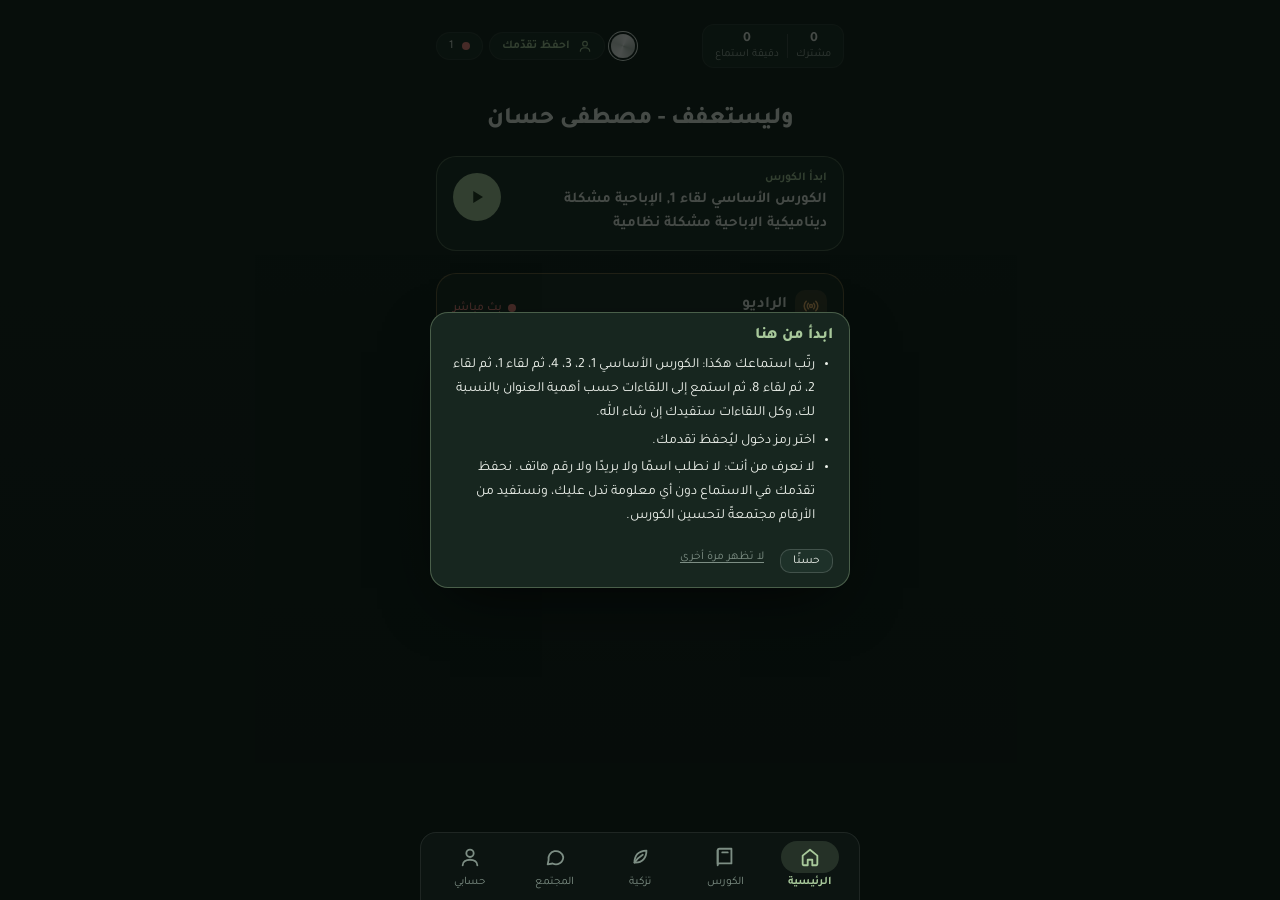
==== commit 19a02c9f: "Motion polish and تزكية: curated YouTube/SoundCloud picks with suggestions, likes and watch tracking" ====
--- a/index.html
+++ b/index.html
@@ -5,7 +5,7 @@
   <meta name="viewport" content="width=device-width, initial-scale=1.0, viewport-fit=cover">
   <meta name="theme-color" content="#0F1A17">
   <title>وليستعفف - مصطفى حسان</title>
-  <link rel="stylesheet" href="style.css?v=81">
+  <link rel="stylesheet" href="style.css?v=85">
   <link rel="manifest" href="manifest.webmanifest">
   <link rel="icon" href="favicon-v2.ico" sizes="any">
   <link rel="icon" href="icon-192-v2.png" type="image/png">
@@ -29,17 +29,18 @@
 
   <!-- ملفات الموقع بالترتيب -->
   <!-- عند كل تحديث يُرفع رقم النسخة v ليصل التحديث إلى المستخدمين فورًا -->
-  <script src="i18n.js?v=81"></script>
-  <script src="data.js?v=81"></script>
-  <script src="feedback.js?v=81"></script>
-  <script src="radio.js?v=81"></script>
-  <script src="progress.js?v=81"></script>
-  <script src="notes.js?v=81"></script>
-  <script src="offline.js?v=81"></script>
-  <script src="silences.js?v=81"></script>
-  <script src="account.js?v=81"></script>
-  <script src="staff.js?v=81"></script>
-  <script src="comments.js?v=81"></script>
-  <script src="app.js?v=81"></script>
+  <script src="i18n.js?v=85"></script>
+  <script src="data.js?v=85"></script>
+  <script src="feedback.js?v=85"></script>
+  <script src="radio.js?v=85"></script>
+  <script src="progress.js?v=85"></script>
+  <script src="notes.js?v=85"></script>
+  <script src="offline.js?v=85"></script>
+  <script src="silences.js?v=85"></script>
+  <script src="account.js?v=85"></script>
+  <script src="staff.js?v=85"></script>
+  <script src="comments.js?v=85"></script>
+  <script src="tazkiya.js?v=85"></script>
+  <script src="app.js?v=85"></script>
 </body>
 </html>
--- a/style.css
+++ b/style.css
@@ -47,7 +47,7 @@
 * { box-sizing: border-box; margin: 0; padding: 0; font-family: 'Tajawal', system-ui, sans-serif; }
 html, body { min-height: 100%; background: var(--bg); color: var(--text); }
 body { -webkit-tap-highlight-color: transparent; overscroll-behavior: none; }
-button { font: inherit; color: inherit; background: none; border: 0; cursor: pointer; }
+button { font: inherit; color: inherit; background: none; border: 0; cursor: pointer; transition: scale .16s cubic-bezier(.2, .8, .3, 1.25); }
 a { color: inherit; text-decoration: none; }
 button:focus-visible, a:focus-visible, input:focus-visible { outline: 2px solid var(--course); outline-offset: 2px; }
 
@@ -169,7 +169,7 @@
 .row-link {
   width: 100%; display: flex; justify-content: space-between; align-items: center; gap: 8px;
   padding: 10px 12px; margin: -4px 0; border-radius: 12px; font-size: 13px; color: var(--muted); text-align: right;
-  transition: background .15s;
+  transition: background .15s, scale .16s cubic-bezier(.2, .8, .3, 1.25);
 }
 .row-link:hover, .row-link:active { background: var(--surface-2); color: var(--text); }
 .row-arrow { font-size: 20px; line-height: 1; color: var(--faint); }
@@ -230,7 +230,7 @@
   width: 72px; height: 72px; border-radius: 50%;
   display: flex; align-items: center; justify-content: center;
   margin: 0 auto 12px; background: var(--course); color: var(--course-ink);
-  transition: transform .3s;
+  transition: transform .3s, scale .16s cubic-bezier(.2, .8, .3, 1.25);
 }
 .tint-radio .play { background: var(--radio); color: var(--radio-ink); }
 .play:hover { transform: scale(1.04); }
@@ -339,6 +339,18 @@
 /* الأجزاء المسموعة في القائمة */
 .heard-bar { position: relative; height: 5px; }
 .heard-seg { position: absolute; top: 0; bottom: 0; background: var(--course); border-radius: 2px; }
+/* الجولة الحالية للقاء مكتمل: بلون معدن المرتبة التالية */
+.heard-round .heard-seg { background: var(--lv); }
+.meta-round { color: var(--lv); }
+
+/* حلقة اللقاء المكتمل: علامة الإكمال أو عدد مراته، وحولها الجولة الحالية تمتلئ */
+.lec-ring { position: relative; display: inline-flex; align-items: center; justify-content: center; flex-shrink: 0; vertical-align: middle; }
+.lec-ring svg { position: absolute; inset: 0; width: 100%; height: 100%; overflow: visible; }
+.lr-track { fill: none; stroke: rgba(255, 255, 255, .08); stroke-width: 2.6; }
+.lr-fill { fill: none; stroke: var(--lv); stroke-width: 2.6; stroke-linecap: round; transition: stroke-dashoffset .5s ease; }
+.lr-core { position: relative; width: 70%; height: 70%; border-radius: 50%; display: flex; align-items: center; justify-content: center; }
+.lec-ring .lvl-badge.lr-core { width: 70%; height: 70%; font-size: 11px; cursor: default; box-shadow: none; }
+.lr-done { background: var(--course); color: var(--course-ink); }
 
 /* =====================
    صفحة اللقاء: شريط واحد للتشغيل والأجزاء المسموعة
@@ -352,6 +364,7 @@
 .sb-mark { position: absolute; top: 0; width: 6px; height: 6px; margin-inline-start: -3px; border-radius: 50%; background: var(--note); opacity: .85; }
 .sb-track { position: absolute; inset-inline: 0; top: 15px; height: 8px; border-radius: 999px; background: rgba(255, 255, 255, .09); overflow: hidden; }
 .sb-heard { position: absolute; top: 0; bottom: 0; background: rgba(168, 201, 155, .38); }
+.sb-in-round .sb-heard { background: var(--lv); opacity: .42; }
 .sb-played { position: absolute; top: 0; bottom: 0; inset-inline-start: 0; background: var(--course); border-radius: 999px; }
 .sb-thumb {
   position: absolute; top: 9px; width: 20px; height: 20px; margin-inline-start: -10px;
@@ -706,6 +719,8 @@
 .times { align-items: center; }
 .times-heard { display: inline-flex; align-items: center; gap: 3px; color: var(--muted); }
 .times-heard.heard-done { color: var(--course); }
+.times-heard.times-round { color: var(--lv); font-weight: 700; gap: 6px; }
+.times-round .lec-ring .lvl-badge.lr-core { font-size: 9px; }
 .lecture .controls { gap: 12px; margin-top: 10px; }
 .lecture .status { margin: 6px 0 -6px; }
 .skip-nav { width: 40px; height: 40px; border-color: transparent; background: none; color: var(--muted); display: inline-flex; align-items: center; justify-content: center; }
@@ -786,6 +801,7 @@
 .staff-report h3 { font-size: 13px; font-weight: 800; color: var(--muted); margin: 16px 0 8px; }
 .staff-report .rep-grid small, .staff-online .rep-grid small { text-align: center; line-height: 1.5; padding: 0 4px; }
 .staff-report .staff-list, .staff-online .staff-list { margin-top: 8px; }
+.staff-online .playing-mark { color: var(--radio); font-size: .8em; margin-inline-end: 6px; }
 .staff-report .src-legend { margin-bottom: 0; }
 .staff-report > .link-btn { display: block; margin: 14px auto 0; }
 .staff-admin h2 { margin-top: 22px; }
@@ -1022,7 +1038,7 @@
 .bottom-nav {
   position: fixed; z-index: 40; bottom: 0; left: 50%; transform: translateX(-50%);
   width: 100%; max-width: 440px;
-  display: grid; grid-template-columns: repeat(4, 1fr);
+  display: grid; grid-template-columns: repeat(auto-fit, minmax(0, 1fr));
   padding: 6px 6px calc(8px + env(safe-area-inset-bottom));
   background: rgba(13, 22, 19, .94); -webkit-backdrop-filter: blur(14px); backdrop-filter: blur(14px);
   border-top: 1px solid var(--line);
@@ -1109,3 +1125,168 @@
 @media (prefers-reduced-motion: reduce) {
   .lvl-5::after, .max-rays, .path-step.next .pb-wrap::before, .confetti { animation: none; display: none; }
 }
+
+/* =====================
+   الحركة: ردّ خفيف وسريع على كل لمسة، ولا حركة تؤخر المستخدم عمّا يريد
+   ===================== */
+/* الضغط: الزر يصغر قليلًا ثم يعود بنطّة خفيفة؛ والعناصر العريضة أقل */
+button:active:not(:disabled) { scale: var(--press, .95); }
+.lesson, .row-link, .cc-info, .card-toggle, .staff-sec-head, .mini-info, .tz-card, .c-item button.c-body { --press: .985; }
+.nav-item:active:not(:disabled) { scale: 1; }
+.nav-item:active .nav-pill { scale: .9; }
+.nav-pill { transition: background .2s, scale .16s cubic-bezier(.2, .8, .3, 1.25); }
+/* أيقونة التبويب المختار تنطّ عند اختياره */
+.nav-item.on .nav-pill svg { animation: nav-pop .38s cubic-bezier(.2, .9, .3, 1.4); }
+@keyframes nav-pop { 0% { scale: .7; } 60% { scale: 1.12; } 100% { scale: 1; } }
+/* الصفحة الجديدة تظهر بتلاشٍ قصير (بلا تحريك، حتى لا تتأثر العناصر الثابتة داخلها) */
+.page { animation: page-in .22s ease-out both; }
+@keyframes page-in { from { opacity: 0; } to { opacity: 1; } }
+/* النوافذ: الخلفية تتلاشى والنافذة تصعد بمرونة */
+.modal-back { animation: fade-in .18s ease-out both; }
+.modal { animation: modal-in .3s cubic-bezier(.2, .9, .3, 1.12) both; }
+@keyframes fade-in { from { opacity: 0; } to { opacity: 1; } }
+@keyframes modal-in { from { opacity: 0; translate: 0 18px; scale: .97; } to { opacity: 1; translate: 0 0; scale: 1; } }
+.info-pop { animation: pop-in .16s ease-out both; transform-origin: top center; }
+@keyframes pop-in { from { opacity: 0; scale: .95; } to { opacity: 1; scale: 1; } }
+/* المشغّل العائم يصعد عند ظهوره */
+.mini { animation: mini-in .3s cubic-bezier(.2, .9, .3, 1.15) both; }
+@keyframes mini-in { from { opacity: 0; translate: 0 16px; } to { opacity: 1; translate: 0 0; } }
+/* تبدّل أيقونة التشغيل والإيقاف */
+.ico-swap { display: inline-flex; animation: ico-in .22s cubic-bezier(.2, .9, .3, 1.3) both; }
+@keyframes ico-in { from { opacity: 0; scale: .5; rotate: -30deg; } to { opacity: 1; scale: 1; rotate: 0deg; } }
+/* دائرة شريط التشغيل تكبر تحت الإصبع أثناء السحب */
+.sb-thumb { transition: scale .15s ease-out; }
+.seekbar:active .sb-thumb { scale: 1.35; }
+/* حلقة «طريقك» تمتلئ عند فتح الصفحة */
+.ph-fill { animation: ring-in 1s cubic-bezier(.3, .7, .2, 1) both; }
+@keyframes ring-in { from { stroke-dashoffset: var(--c); } }
+
+@media (prefers-reduced-motion: reduce) {
+  button:active:not(:disabled), .nav-item:active .nav-pill, .seekbar:active .sb-thumb { scale: 1; }
+  .page, .modal-back, .modal, .info-pop, .mini, .ico-swap, .nav-item.on .nav-pill svg, .ph-fill { animation: none; }
+}
+
+/* =====================
+   تزكية: لون خاص بها، أخضر مائل للزرقة، يميزها عن الكورس والراديو
+   ===================== */
+.tz { --tz: #9CD3C4; --tz-ink: #12302A; --tz-soft: rgba(156, 211, 196, .14); --tz-line: rgba(156, 211, 196, .32); }
+.tz-head { margin: 8px 0 14px; }
+.tz-head-row { display: flex; align-items: center; gap: 8px; }
+.tz-h1 { display: inline-flex; align-items: center; gap: 10px; font-size: 24px; font-weight: 800; }
+.tz-ico { background: var(--tz-soft); color: var(--tz); }
+.tz-add {
+  margin-inline-start: auto; display: inline-flex; align-items: center; gap: 6px;
+  height: 36px; padding: 0 14px; border-radius: 999px; font-size: 13px; font-weight: 800;
+  background: var(--tz); color: var(--tz-ink); box-shadow: 0 8px 20px -10px rgba(156, 211, 196, .7);
+}
+.tz-sub { margin-top: 6px; font-size: 12px; color: var(--muted); }
+.tz-sort { margin-bottom: 14px; }
+.tz-sort .on { background: var(--tz-soft); color: var(--tz); border-color: var(--tz-line); }
+
+.tz-list { display: flex; flex-direction: column; gap: 16px; }
+.tz-card {
+  background: var(--surface); border: 1px solid var(--line); border-radius: 20px; overflow: hidden;
+  animation: tz-in .4s cubic-bezier(.2, .8, .3, 1) both; animation-delay: calc(var(--i, 0) * 45ms);
+}
+@keyframes tz-in { from { opacity: 0; translate: 0 12px; } to { opacity: 1; translate: 0 0; } }
+.tz-open { display: block; width: 100%; text-align: right; }
+.tz-thumb {
+  position: relative; display: block; width: 100%; aspect-ratio: 16 / 9; overflow: hidden;
+  background: linear-gradient(135deg, #1E3A33, #12241F);
+}
+.tz-thumb img { width: 100%; height: 100%; object-fit: cover; display: block; transition: scale .5s ease; }
+.tz-open:active .tz-thumb img { scale: 1.03; }
+.tz-thumb.no-img::after {
+  content: ''; position: absolute; inset: 0;
+  background: radial-gradient(circle at 70% 30%, rgba(156, 211, 196, .25), transparent 60%);
+}
+.tz-thumb::before { content: ''; position: absolute; inset: 0; background: linear-gradient(180deg, transparent 55%, rgba(0, 0, 0, .55)); z-index: 1; pointer-events: none; }
+.tz-src, .tz-dur, .tz-watched {
+  position: absolute; z-index: 2; font-size: 11px; font-weight: 700; line-height: 1;
+  padding: 5px 8px; border-radius: 999px; background: rgba(8, 14, 12, .72); color: #fff;
+  backdrop-filter: blur(6px); -webkit-backdrop-filter: blur(6px);
+}
+.tz-src { top: 10px; inset-inline-start: 10px; }
+.tz-src-yt { box-shadow: inset 0 0 0 1px rgba(255, 90, 90, .45); }
+.tz-src-sc { box-shadow: inset 0 0 0 1px rgba(255, 150, 70, .5); }
+.tz-dur { bottom: 10px; inset-inline-end: 10px; }
+.tz-watched { top: 10px; inset-inline-end: 10px; display: inline-flex; align-items: center; gap: 4px; background: var(--tz); color: var(--tz-ink); }
+.tz-prog { position: absolute; z-index: 2; inset-inline: 0; bottom: 0; height: 4px; background: rgba(255, 255, 255, .2); }
+.tz-prog span { display: block; height: 100%; background: var(--tz); }
+.tz-play {
+  position: absolute; z-index: 2; top: 50%; left: 50%; translate: -50% -50%;
+  width: 52px; height: 52px; border-radius: 50%; display: flex; align-items: center; justify-content: center;
+  background: rgba(8, 14, 12, .55); color: #fff; backdrop-filter: blur(4px); -webkit-backdrop-filter: blur(4px);
+  transition: scale .2s, background .2s;
+}
+.tz-open:active .tz-play { scale: .9; background: var(--tz); color: var(--tz-ink); }
+.tz-title {
+  display: -webkit-box; -webkit-line-clamp: 2; -webkit-box-orient: vertical; overflow: hidden;
+  padding: 12px 14px 2px; font-size: 15px; font-weight: 700; line-height: 1.6;
+}
+.tz-foot { display: flex; align-items: center; justify-content: space-between; gap: 10px; padding: 6px 14px 12px; }
+.tz-who { display: inline-flex; align-items: center; gap: 8px; min-width: 0; font-size: 12px; color: var(--muted); padding: 4px 0; }
+.tz-who span:last-child { overflow: hidden; text-overflow: ellipsis; white-space: nowrap; }
+.tz-avatar {
+  flex-shrink: 0; width: 24px; height: 24px; border-radius: 50%;
+  display: inline-flex; align-items: center; justify-content: center;
+  background: hsl(var(--h, 160) 38% 72%); color: hsl(var(--h, 160) 45% 16%); font-size: 12px; font-weight: 800;
+}
+.tz-avatar.num { font-size: 10px; letter-spacing: -.3px; }
+.tz-avatar.big { width: 72px; height: 72px; font-size: 30px; box-shadow: 0 0 0 6px var(--tz-soft); }
+.tz-avatar.big.num { font-size: 22px; }
+.tz-actions { display: inline-flex; align-items: center; gap: 14px; }
+.tz-ext { color: var(--faint); display: inline-flex; padding: 4px; }
+
+.tz-person { display: flex; flex-direction: column; align-items: center; gap: 10px; text-align: center; margin: 8px 0 18px; }
+.tz-person h1 { font-size: 20px; font-weight: 800; }
+
+.tz-empty { display: flex; flex-direction: column; align-items: center; gap: 12px; text-align: center; padding: 36px 20px; color: var(--muted); line-height: 1.8; font-size: 14px; }
+.tz-empty-ico { width: 64px; height: 64px; border-radius: 20px; display: flex; align-items: center; justify-content: center; background: var(--tz-soft); color: var(--tz); }
+
+/* صفحة المشاهدة */
+.tz-embed { position: relative; width: 100%; aspect-ratio: 16 / 9; border-radius: 18px; overflow: hidden; background: #000; margin-top: 6px; box-shadow: 0 18px 40px -18px rgba(0, 0, 0, .9); }
+.tz-embed-box, .tz-embed-box > *, .tz-embed iframe { position: absolute; inset: 0; width: 100% !important; height: 100% !important; border: 0; }
+.tz-embed-fail { position: absolute; inset: 0; z-index: 2; display: flex; flex-direction: column; align-items: center; justify-content: center; gap: 12px; padding: 20px; text-align: center; background: var(--surface); font-size: 14px; line-height: 1.8; }
+.tz-watch-title { font-size: 18px; font-weight: 800; line-height: 1.6; margin: 14px 2px 4px; }
+.tz-watch .tz-foot { padding: 4px 2px 8px; }
+.tz-next {
+  display: flex; align-items: center; flex-wrap: wrap; gap: 6px 10px; margin: 6px 0 4px;
+  background: var(--tz-soft); border: 1px solid var(--tz-line); border-radius: 14px; padding: 10px 12px; font-size: 13px;
+  animation: modal-in .3s cubic-bezier(.2, .9, .3, 1.12) both;
+}
+.tz-next b { flex: 1; min-width: 0; overflow: hidden; text-overflow: ellipsis; white-space: nowrap; }
+.tz-more { margin-top: 18px; display: flex; flex-direction: column; gap: 8px; }
+.tz-more h2 { font-size: 14px; font-weight: 800; color: var(--muted); margin-bottom: 2px; }
+.tz-row { display: flex; align-items: center; gap: 12px; padding: 6px; border-radius: 14px; text-align: right; --press: .985; }
+.tz-row:active { background: var(--surface); }
+.tz-thumb.mini { width: 104px; flex-shrink: 0; border-radius: 10px; }
+.tz-thumb.small { width: 112px; flex-shrink: 0; border-radius: 10px; display: flex; align-items: center; justify-content: center; }
+.tz-row-t { flex: 1; min-width: 0; font-size: 13px; font-weight: 700; line-height: 1.6; display: -webkit-box; -webkit-line-clamp: 2; -webkit-box-orient: vertical; overflow: hidden; }
+.tz-row-ok { color: var(--tz); flex-shrink: 0; }
+
+/* نافذة الاقتراح */
+.tz-sug .name-input { width: 100%; }
+.tz-preview { display: flex; align-items: center; gap: 10px; animation: pop-in .2s ease-out both; }
+.tz-preview .name-input { flex: 1; min-width: 0; }
+.tz-sent { display: flex; flex-direction: column; align-items: center; gap: 12px; padding: 12px 0; text-align: center; font-weight: 700; }
+.tz-sent-ico {
+  width: 56px; height: 56px; border-radius: 50%; display: flex; align-items: center; justify-content: center;
+  background: var(--tz, #9CD3C4); color: var(--tz-ink, #12302A); animation: sent-pop .45s cubic-bezier(.2, .9, .3, 1.5) both;
+}
+@keyframes sent-pop { from { scale: 0; } to { scale: 1; } }
+.tz-intro-p { font-size: 14px; line-height: 1.9; color: var(--text); }
+.intro-title.small { font-size: 15px; margin-top: 4px; }
+
+/* المشرف */
+.tz-admin { display: flex; flex-direction: column; gap: 10px; }
+.tz-admin-h { font-size: 14px; font-weight: 800; margin-top: 8px; }
+.tz-q-list { list-style: none; display: flex; flex-direction: column; gap: 12px; }
+.tz-q { display: flex; flex-direction: column; gap: 8px; background: var(--sunken); border: 1px solid var(--line); border-radius: 14px; padding: 10px; }
+.tz-q-top { display: flex; align-items: center; gap: 10px; }
+.tz-q-top small { color: var(--muted); font-size: 12px; }
+
+@media (prefers-reduced-motion: reduce) {
+  .tz-card, .tz-next, .tz-preview, .tz-sent-ico { animation: none; }
+  .tz-thumb img, .tz-play { transition: none; }
+}
